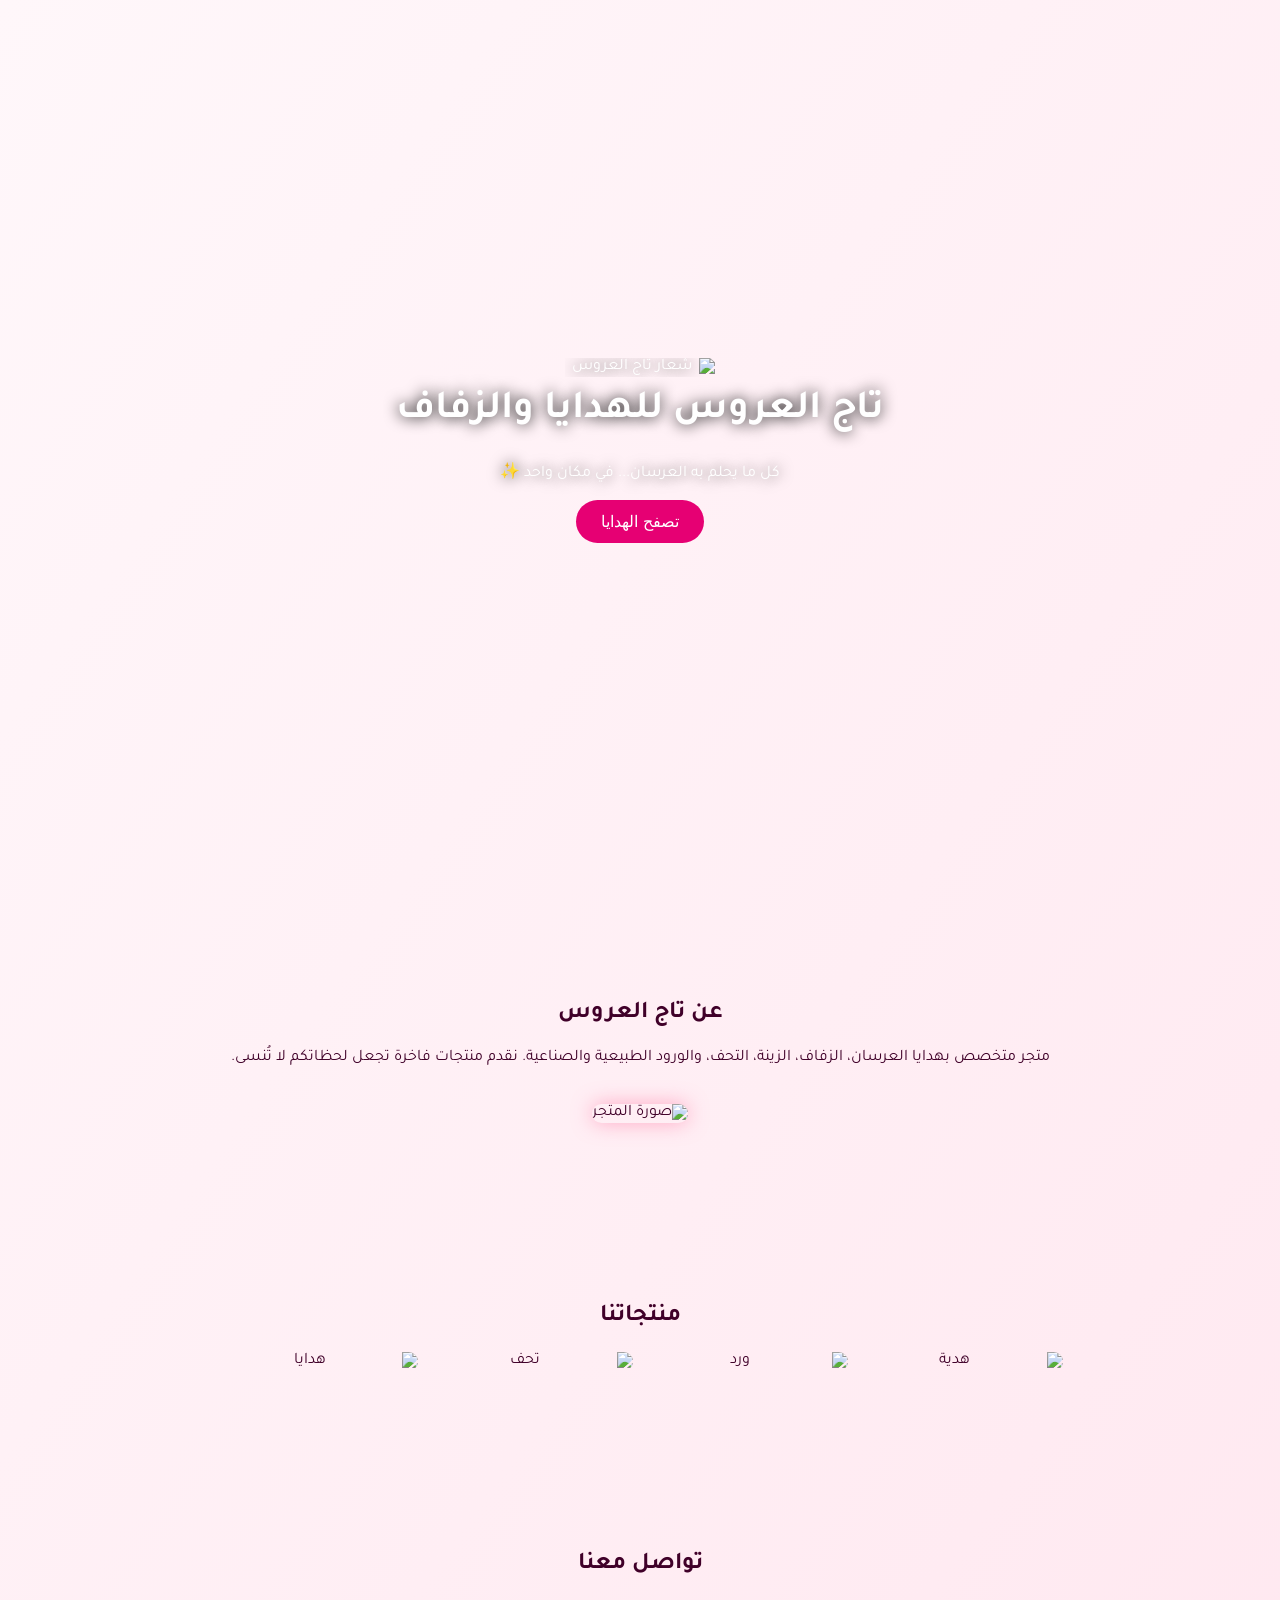
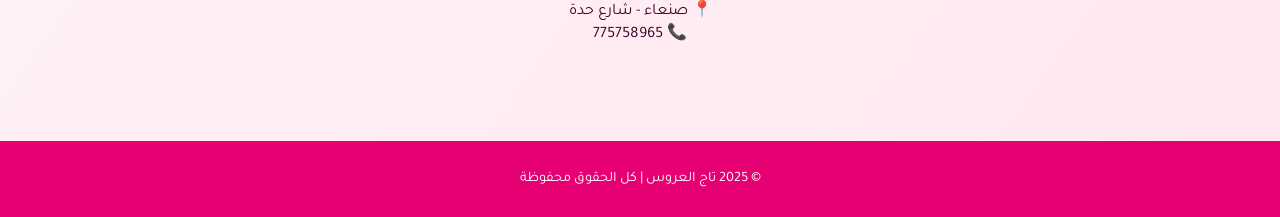
==== index.html @ 18238f1e "Add files via upload" ====
<!DOCTYPE html>
<html lang="ar" dir="rtl">
<head>
  <meta charset="UTF-8" />
  <meta name="viewport" content="width=device-width, initial-scale=1.0" />
  <title>تاج العروس | هدايا الزفاف والعرسان</title>
  <link rel="stylesheet" href="style.css" />
</head>
<body>

  <!-- خلفية الورود الذهبية المتوهجة -->
  <div id="floating-flowers"></div>

  <!-- موسيقى خلفية افتراضية -->
  <audio id="bg-music" src="https://www.soundhelix.com/examples/mp3/SoundHelix-Song-1.mp3" autoplay loop></audio>

  <!-- الهيدر -->
  <header class="hero">
    <img src="images/a2.png" class="logo" alt="شعار تاج العروس" />
    <h1>تاج العروس للهدايا والزفاف</h1>
    <p>كل ما يحلم به العرسان... في مكان واحد ✨</p>
    <button onclick="scrollToSection('products')">تصفح الهدايا</button>
  </header>

  <!-- عن المتجر -->
  <section id="about" class="section fade">
    <h2>عن تاج العروس</h2>
    <p>
      متجر متخصص بهدايا العرسان، الزفاف، الزينة، التحف، والورود الطبيعية والصناعية.
      نقدم منتجات فاخرة تجعل لحظاتكم لا تُنسى.
    </p>
    <img src="images/a3.jpg" class="shop-img" alt="صورة المتجر" />
  </section>

  <!-- الهدايا -->
  <section id="products" class="section fade">
    <h2>منتجاتنا</h2>
    <div class="gallery">
      <img src="images/a4.jpg" alt="هدية" />
      <img src="images/a5.jpg" alt="ورد" />
      <img src="images/a6.jpg" alt="تحف" />
      <img src="images/a7.jpg" alt="هدايا" />
    </div>
  </section>

  <!-- التواصل -->
  <section id="contact" class="section fade">
    <h2>تواصل معنا</h2>
    <p>📍 صنعاء - شارع حدة<br>📞 775758965</p>
  </section>

  <footer>
    <p>© 2025 تاج العروس | كل الحقوق محفوظة</p>
  </footer>

  <script src="script.js"></script>
</body>
</html>
---- style.css ----
@import url('https://fonts.googleapis.com/css2?family=Tajawal:wght@400;700&display=swap');

body {
  margin: 0;
  font-family: 'Tajawal', sans-serif;
  background: linear-gradient(to bottom right, #fff7fa, #ffe8f0);
  color: #400029;
  overflow-x: hidden;
}

header.hero {
  height: 100vh;
  background: url('images/a4.jpg') center/cover no-repeat;
  display: flex;
  flex-direction: column;
  justify-content: center;
  align-items: center;
  text-align: center;
  color: white;
  text-shadow: 0 0 15px #000;
  animation: fadeIn 2s ease;
  position: relative;
  z-index: 1;
}

.logo {
  width: 150px;
  animation: float 4s ease-in-out infinite, glow 3s ease-in-out infinite;
}

h1 {
  font-size: 2.5em;
  margin: 10px 0;
}

button {
  background: #e60073;
  border: none;
  padding: 12px 25px;
  color: white;
  font-size: 1em;
  border-radius: 25px;
  cursor: pointer;
  transition: 0.3s;
}

button:hover {
  background: #ff3399;
  transform: scale(1.1);
}

.section {
  padding: 80px 20px;
  text-align: center;
  position: relative;
  z-index: 1;
}

.shop-img {
  width: 90%;
  max-width: 400px;
  border-radius: 20px;
  margin-top: 20px;
  box-shadow: 0 0 20px rgba(255, 100, 150, 0.5);
}

.gallery {
  display: flex;
  flex-wrap: wrap;
  justify-content: center;
  gap: 15px;
}

.gallery img {
  width: 45%;
  max-width: 200px;
  border-radius: 15px;
  transition: transform 0.5s;
}

.gallery img:hover {
  transform: scale(1.1) rotate(2deg);
}

footer {
  background: #e60073;
  color: white;
  text-align: center;
  padding: 15px;
  font-size: 0.9em;
}

/* Animations */
@keyframes float {
  0%, 100% { transform: translateY(0); }
  50% { transform: translateY(-10px); }
}

@keyframes glow {
  0%, 100% { filter: drop-shadow(0 0 0px gold); }
  50% { filter: drop-shadow(0 0 15px gold); }
}

@keyframes fadeIn { from { opacity: 0; } to { opacity: 1; } }

.fade { opacity: 0; transform: translateY(30px); transition: all 1s ease; }
.fade.visible { opacity: 1; transform: translateY(0); }

/* الورود الذهبية المتحركة */
#floating-flowers {
  position: fixed;
  top: 0; left: 0;
  width: 100%; height: 100%;
  pointer-events: none;
  overflow: hidden;
  z-index: 0;
}
.flower {
  position: absolute;
  width: 30px; height: 30px;
  background-size: contain;
  background-repeat: no-repeat;
  opacity: 0.7;
  animation-name: floatUp, glow;
  animation-timing-function: linear;
  animation-iteration-count: infinite;
}
@keyframes floatUp {
  0% { transform: translateY(100vh) rotate(0deg); opacity: 0; }
  20% { opacity: 1; }
  100% { transform: translateY(-50px) rotate(360deg); opacity: 0; }
}
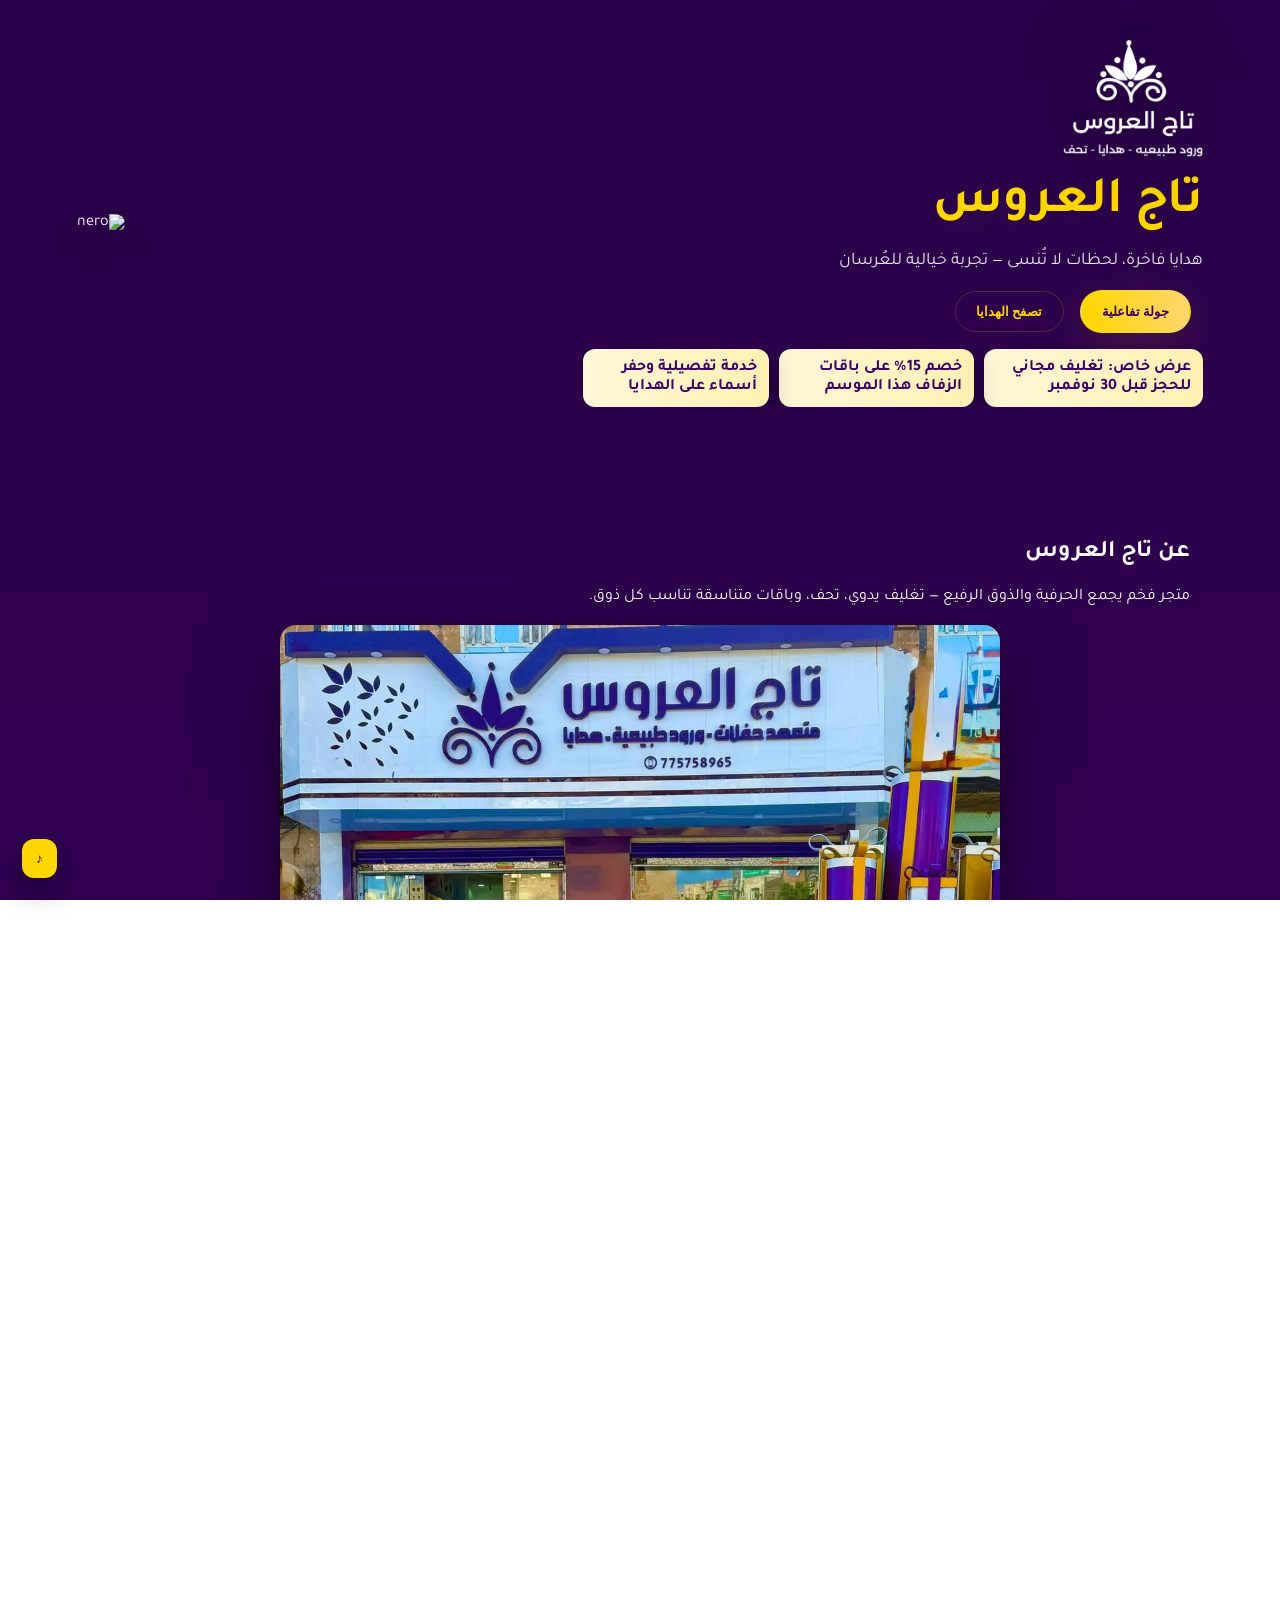
==== commit 804caa2f: "Update index.html" ====
--- a/index.html
+++ b/index.html
@@ -1,58 +1,88 @@
 <!DOCTYPE html>
 <html lang="ar" dir="rtl">
 <head>
-  <meta charset="UTF-8" />
-  <meta name="viewport" content="width=device-width, initial-scale=1.0" />
-  <title>تاج العروس | هدايا الزفاف والعرسان</title>
-  <link rel="stylesheet" href="style.css" />
+  <meta charset="utf-8" />
+  <meta name="viewport" content="width=device-width,initial-scale=1" />
+  <title>تاج العروس — عالم الخيال والهدايا</title>
+
+  <!-- ستايل المشروع -->
+  <link rel="stylesheet" href="style.css">
+
+  <!-- مكتبات عبر CDN -->
+  <script src="https://cdn.jsdelivr.net/npm/three@0.180.0/build/three.min.js"></script>
+  <script src="https://cdn.jsdelivr.net/npm/three@0.180.0/examples/js/loaders/GLTFLoader.js"></script>
 </head>
 <body>
 
-  <!-- خلفية الورود الذهبية المتوهجة -->
-  <div id="floating-flowers"></div>
+  <!-- WebGL container -->
+  <div id="webgl-container" aria-hidden="true"></div>
 
-  <!-- موسيقى خلفية افتراضية -->
-  <audio id="bg-music" src="https://www.soundhelix.com/examples/mp3/SoundHelix-Song-1.mp3" autoplay loop></audio>
+  <!-- واجهة الـ UI (HTML overlay فوق المشهد 3D) -->
+  <header id="hero" class="hero">
+    <div class="hero-left">
+      <img src="images/a2.png" alt="شعار تاج العروس" class="logo">
+      <h1 class="title">تاج العروس</h1>
+      <p class="subtitle">هدايا فاخرة، لحظات لا تُنسى — تجربة خيالية للعُرسان</p>
 
-  <!-- الهيدر -->
-  <header class="hero">
-    <img src="images/a2.png" class="logo" alt="شعار تاج العروس" />
-    <h1>تاج العروس للهدايا والزفاف</h1>
-    <p>كل ما يحلم به العرسان... في مكان واحد ✨</p>
-    <button onclick="scrollToSection('products')">تصفح الهدايا</button>
+      <div class="cta">
+        <button class="btn primary" id="startTourBtn">جولة تفاعلية</button>
+        <button class="btn outline" id="shopBtn">تصفح الهدايا</button>
+      </div>
+
+      <!-- دعائي احترافي (carousel بسيط) -->
+      <div class="ads" id="ads">
+        <div class="ad">عرض خاص: تغليف مجاني للحجز قبل 30 نوفمبر</div>
+        <div class="ad">خصم 15% على باقات الزفاف هذا الموسم</div>
+        <div class="ad">خدمة تفصيلية وحفر أسماء على الهدايا</div>
+      </div>
+    </div>
+
+    <div class="hero-right">
+      <!-- صورة هيرو من الإنترنت (بنفسجي/ذهب) — مصدر: Unsplash. -->
+      <img class="hero-image" src="https://images.unsplash.com/photo-1623165975203-c0a18b3a7f3e?q=80&w=1600&auto=format&fit=crop&ixlib=rb-4.0.3&s=0" alt="hero">
+    </div>
   </header>
 
-  <!-- عن المتجر -->
-  <section id="about" class="section fade">
-    <h2>عن تاج العروس</h2>
-    <p>
-      متجر متخصص بهدايا العرسان، الزفاف، الزينة، التحف، والورود الطبيعية والصناعية.
-      نقدم منتجات فاخرة تجعل لحظاتكم لا تُنسى.
-    </p>
-    <img src="images/a3.jpg" class="shop-img" alt="صورة المتجر" />
-  </section>
+  <main>
+    <section id="about" class="panel">
+      <div class="panel-inner">
+        <h2>عن تاج العروس</h2>
+        <p>متجر فخم يجمع الحرفية والذوق الرفيع — تغليف يدوي، تحف، وباقات متناسقة تناسب كل ذوق.</p>
+        <img src="images/a3.jpg" alt="صورة المتجر" class="shop-photo">
+      </div>
+    </section>
 
-  <!-- الهدايا -->
-  <section id="products" class="section fade">
-    <h2>منتجاتنا</h2>
-    <div class="gallery">
-      <img src="images/a4.jpg" alt="هدية" />
-      <img src="images/a5.jpg" alt="ورد" />
-      <img src="images/a6.jpg" alt="تحف" />
-      <img src="images/a7.jpg" alt="هدايا" />
-    </div>
-  </section>
+    <section id="products" class="panel">
+      <div class="panel-inner">
+        <h2>منتجات مميزة</h2>
+        <div id="productsGrid" class="products-grid"></div>
+      </div>
+    </section>
 
-  <!-- التواصل -->
-  <section id="contact" class="section fade">
-    <h2>تواصل معنا</h2>
-    <p>📍 صنعاء - شارع حدة<br>📞 775758965</p>
-  </section>
+    <section id="contact" class="panel">
+      <div class="panel-inner">
+        <h2>تواصل معنا</h2>
+        <p>📍 صنعاء - شارع حدة &nbsp; | &nbsp; ☎️ 775758965</p>
+        <div class="contact-actions">
+          <a class="btn primary" href="https://wa.me/967775758965" target="_blank" rel="noopener">راسلنا على واتساب</a>
+        </div>
+      </div>
+    </section>
+  </main>
 
-  <footer>
-    <p>© 2025 تاج العروس | كل الحقوق محفوظة</p>
+  <footer class="footer">
+    <p>© <span id="year"></span> تاج العروس — كل الحقوق محفوظة</p>
   </footer>
 
-  <script src="script.js"></script>
+  <!-- زر الموسيقى -->
+  <button id="music-btn" aria-pressed="false" title="تشغيل / إيقاف الموسيقى">♪</button>
+
+  <!-- موسيقى خلفية عبر الإنترنت -->
+  <audio id="bg-music" loop preload="auto">
+    <source src="https://www.soundhelix.com/examples/mp3/SoundHelix-Song-1.mp3" type="audio/mpeg">
+  </audio>
+
+  <!-- السكربت الرئيسي -->
+  <script src="script.js" defer></script>
 </body>
-</html>+</html>
--- a/style.css
+++ b/style.css
@@ -1,132 +1,64 @@
+/* style.css — تصميم احترافي بنفسجي + ذهبي */
 @import url('https://fonts.googleapis.com/css2?family=Tajawal:wght@400;700&display=swap');
 
-body {
-  margin: 0;
-  font-family: 'Tajawal', sans-serif;
-  background: linear-gradient(to bottom right, #fff7fa, #ffe8f0);
-  color: #400029;
-  overflow-x: hidden;
+:root{
+  --purple:#6a0dad;
+  --deep:#3b0066;
+  --gold:#ffd700;
+  --bg1:#2a0048;
+  --glass: rgba(255,255,255,0.04);
+  --container:1100px;
 }
 
-header.hero {
-  height: 100vh;
-  background: url('images/a4.jpg') center/cover no-repeat;
-  display: flex;
-  flex-direction: column;
-  justify-content: center;
-  align-items: center;
-  text-align: center;
-  color: white;
-  text-shadow: 0 0 15px #000;
-  animation: fadeIn 2s ease;
-  position: relative;
-  z-index: 1;
-}
+*{box-sizing:border-box}
+html,body{height:100%;margin:0;font-family:'Tajawal',sans-serif;background:linear-gradient(180deg,var(--bg1),#2f0050);color:#fff;overflow-x:hidden}
 
-.logo {
-  width: 150px;
-  animation: float 4s ease-in-out infinite, glow 3s ease-in-out infinite;
-}
+/* WebGL container */
+#webgl-container{position:fixed;inset:0;z-index:0;}
 
-h1 {
-  font-size: 2.5em;
-  margin: 10px 0;
-}
+/* Hero overlay */
+.hero{position:relative;display:flex;gap:24px;align-items:center;justify-content:space-between;padding:40px 6vw;z-index:5}
+.hero-left{max-width:620px}
+.logo{width:140px;filter:drop-shadow(0 12px 40px rgba(0,0,0,0.6))}
+.title{font-size:3.2rem;color:var(--gold);margin:6px 0;text-shadow:0 10px 30px rgba(255,215,0,0.06)}
+.subtitle{font-size:1.1rem;color:rgba(255,255,255,0.9);margin-bottom:18px}
+.cta .btn{margin-right:12px}
 
-button {
-  background: #e60073;
-  border: none;
-  padding: 12px 25px;
-  color: white;
-  font-size: 1em;
-  border-radius: 25px;
-  cursor: pointer;
-  transition: 0.3s;
-}
+/* Buttons */
+.btn{display:inline-block;padding:12px 20px;border-radius:28px;font-weight:700;border:2px solid transparent;cursor:pointer;text-decoration:none}
+.btn.primary{background:linear-gradient(90deg,var(--gold),#ffd66b);color:var(--deep);box-shadow:0 12px 40px rgba(255,215,0,0.12)}
+.btn.outline{background:transparent;color:var(--gold);border:1px solid rgba(255,215,0,0.18)}
 
-button:hover {
-  background: #ff3399;
-  transform: scale(1.1);
-}
+/* Ads bar (rotating) */
+.ads{margin-top:16px;display:flex;gap:10px;overflow:hidden}
+.ad{background:linear-gradient(90deg,#fff7d6,#fff1b2);color:var(--deep);padding:10px 12px;border-radius:12px;font-weight:700;box-shadow:0 8px 30px rgba(0,0,0,0.25)}
 
-.section {
-  padding: 80px 20px;
-  text-align: center;
-  position: relative;
-  z-index: 1;
-}
+/* Hero image */
+.hero-right{max-width:520px}
+.hero-image{width:100%;border-radius:18px;box-shadow:0 30px 80px rgba(0,0,0,0.6);transform:translateZ(0)}
 
-.shop-img {
-  width: 90%;
-  max-width: 400px;
-  border-radius: 20px;
-  margin-top: 20px;
-  box-shadow: 0 0 20px rgba(255, 100, 150, 0.5);
-}
+/* content panels */
+.panel{position:relative;padding:72px 6vw;z-index:5}
+.panel-inner{max-width:var(--container);margin:0 auto}
+.shop-photo{width:100%;max-width:720px;border-radius:16px;display:block;margin:18px auto;box-shadow:0 30px 80px rgba(0,0,0,0.5)}
 
-.gallery {
-  display: flex;
-  flex-wrap: wrap;
-  justify-content: center;
-  gap: 15px;
-}
+/* products grid */
+.products-grid{display:grid;grid-template-columns:repeat(auto-fit,minmax(220px,1fr));gap:18px;margin-top:18px}
+.product-card{background:linear-gradient(180deg, rgba(255,255,255,0.03), rgba(255,255,255,0.01));padding:14px;border-radius:14px;backdrop-filter: blur(6px);box-shadow:0 12px 40px rgba(0,0,0,0.45);transition:transform .36s}
+.product-card img{width:100%;height:160px;object-fit:cover;border-radius:10px}
+.product-card h3{margin:10px 0 4px;color:var(--gold)}
+.product-card p{margin:0;color:rgba(255,255,255,0.9);font-size:0.95rem}
 
-.gallery img {
-  width: 45%;
-  max-width: 200px;
-  border-radius: 15px;
-  transition: transform 0.5s;
-}
+/* footer */
+.footer{padding:22px 6vw;text-align:center;background:linear-gradient(90deg,var(--deep),#2a0050);color:var(--gold);z-index:5}
 
-.gallery img:hover {
-  transform: scale(1.1) rotate(2deg);
-}
+/* music button */
+#music-btn{position:fixed;bottom:22px;left:22px;z-index:50;background:var(--gold);color:var(--deep);border:0;padding:12px 14px;border-radius:12px;font-weight:700;box-shadow:0 12px 30px rgba(0,0,0,0.35);cursor:pointer}
 
-footer {
-  background: #e60073;
-  color: white;
-  text-align: center;
-  padding: 15px;
-  font-size: 0.9em;
-}
-
-/* Animations */
-@keyframes float {
-  0%, 100% { transform: translateY(0); }
-  50% { transform: translateY(-10px); }
-}
-
-@keyframes glow {
-  0%, 100% { filter: drop-shadow(0 0 0px gold); }
-  50% { filter: drop-shadow(0 0 15px gold); }
-}
-
-@keyframes fadeIn { from { opacity: 0; } to { opacity: 1; } }
-
-.fade { opacity: 0; transform: translateY(30px); transition: all 1s ease; }
-.fade.visible { opacity: 1; transform: translateY(0); }
-
-/* الورود الذهبية المتحركة */
-#floating-flowers {
-  position: fixed;
-  top: 0; left: 0;
-  width: 100%; height: 100%;
-  pointer-events: none;
-  overflow: hidden;
-  z-index: 0;
-}
-.flower {
-  position: absolute;
-  width: 30px; height: 30px;
-  background-size: contain;
-  background-repeat: no-repeat;
-  opacity: 0.7;
-  animation-name: floatUp, glow;
-  animation-timing-function: linear;
-  animation-iteration-count: infinite;
-}
-@keyframes floatUp {
-  0% { transform: translateY(100vh) rotate(0deg); opacity: 0; }
-  20% { opacity: 1; }
-  100% { transform: translateY(-50px) rotate(360deg); opacity: 0; }
+/* responsive */
+@media (max-width:820px){
+  .hero{flex-direction:column;align-items:flex-start;padding:28px 4vw}
+  .hero-right{width:100%}
+  .title{font-size:2rem}
+  #music-btn{bottom:12px;left:12px}
 }
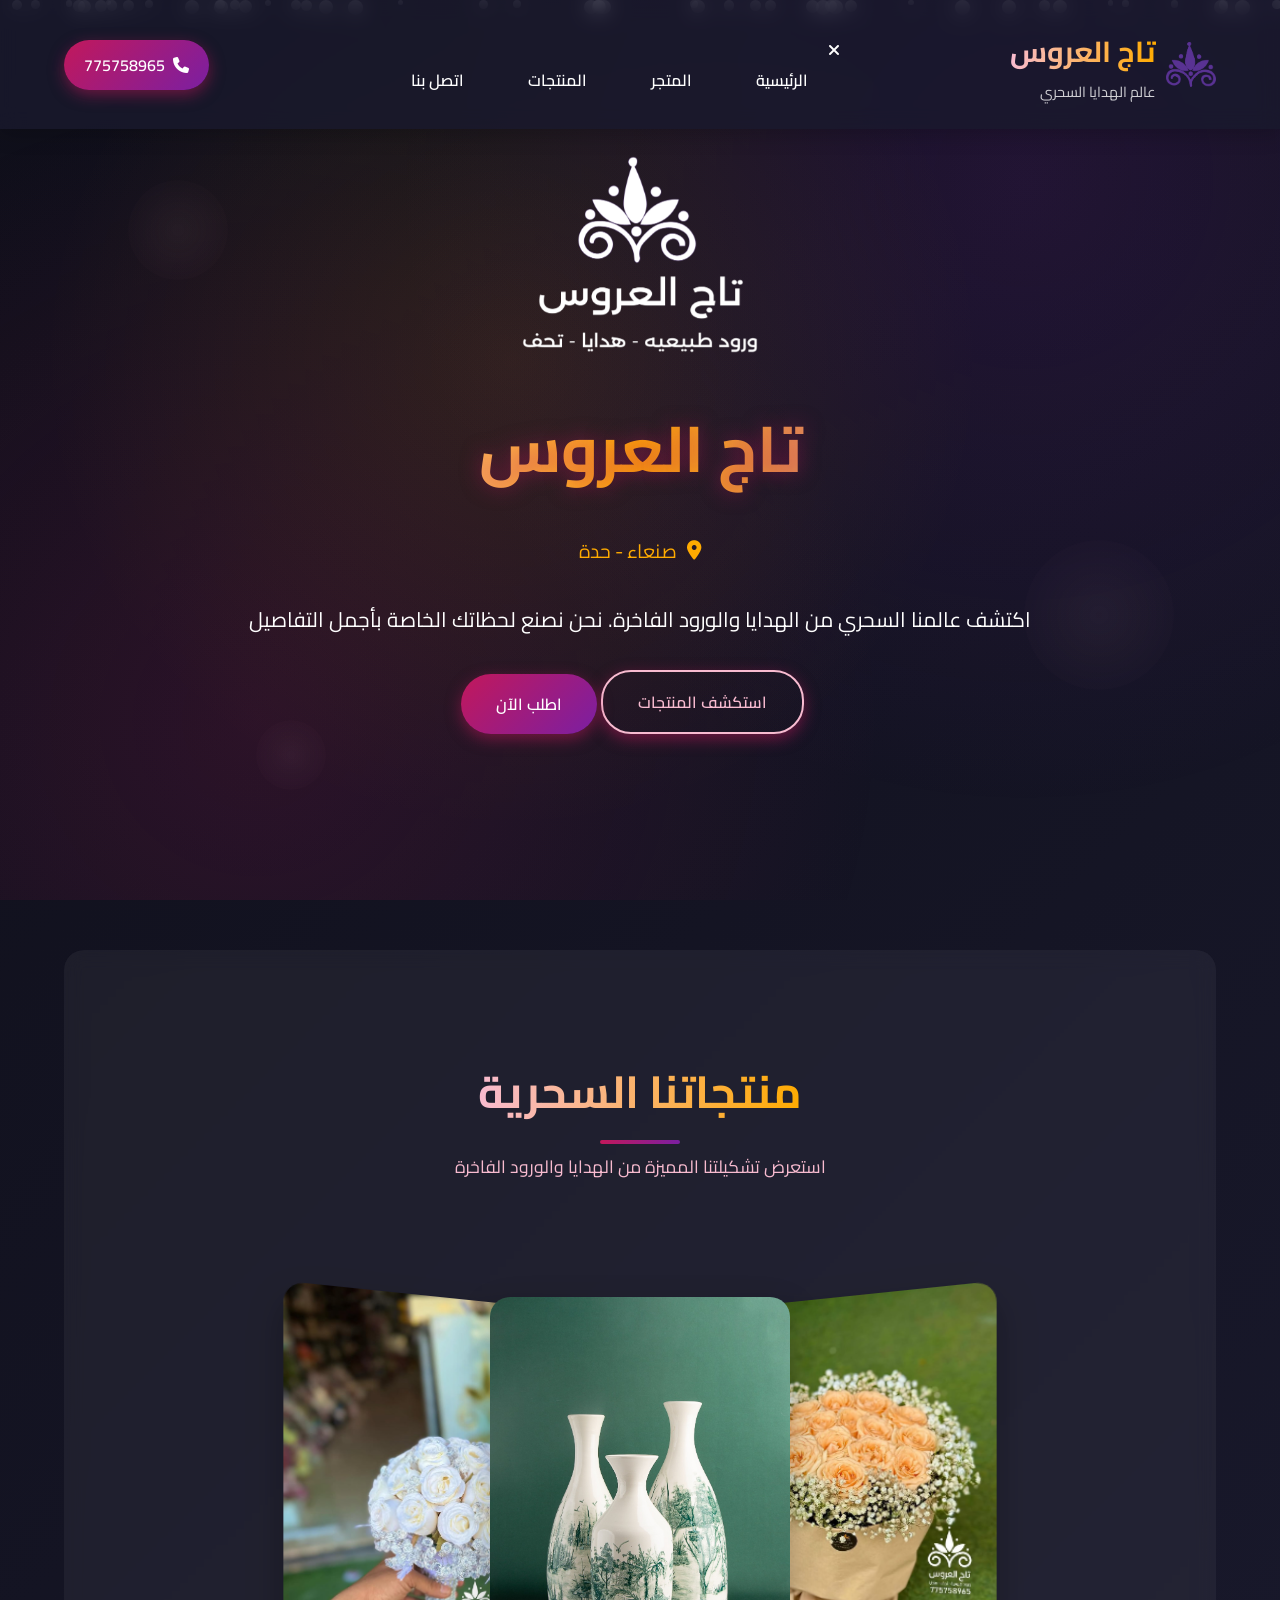
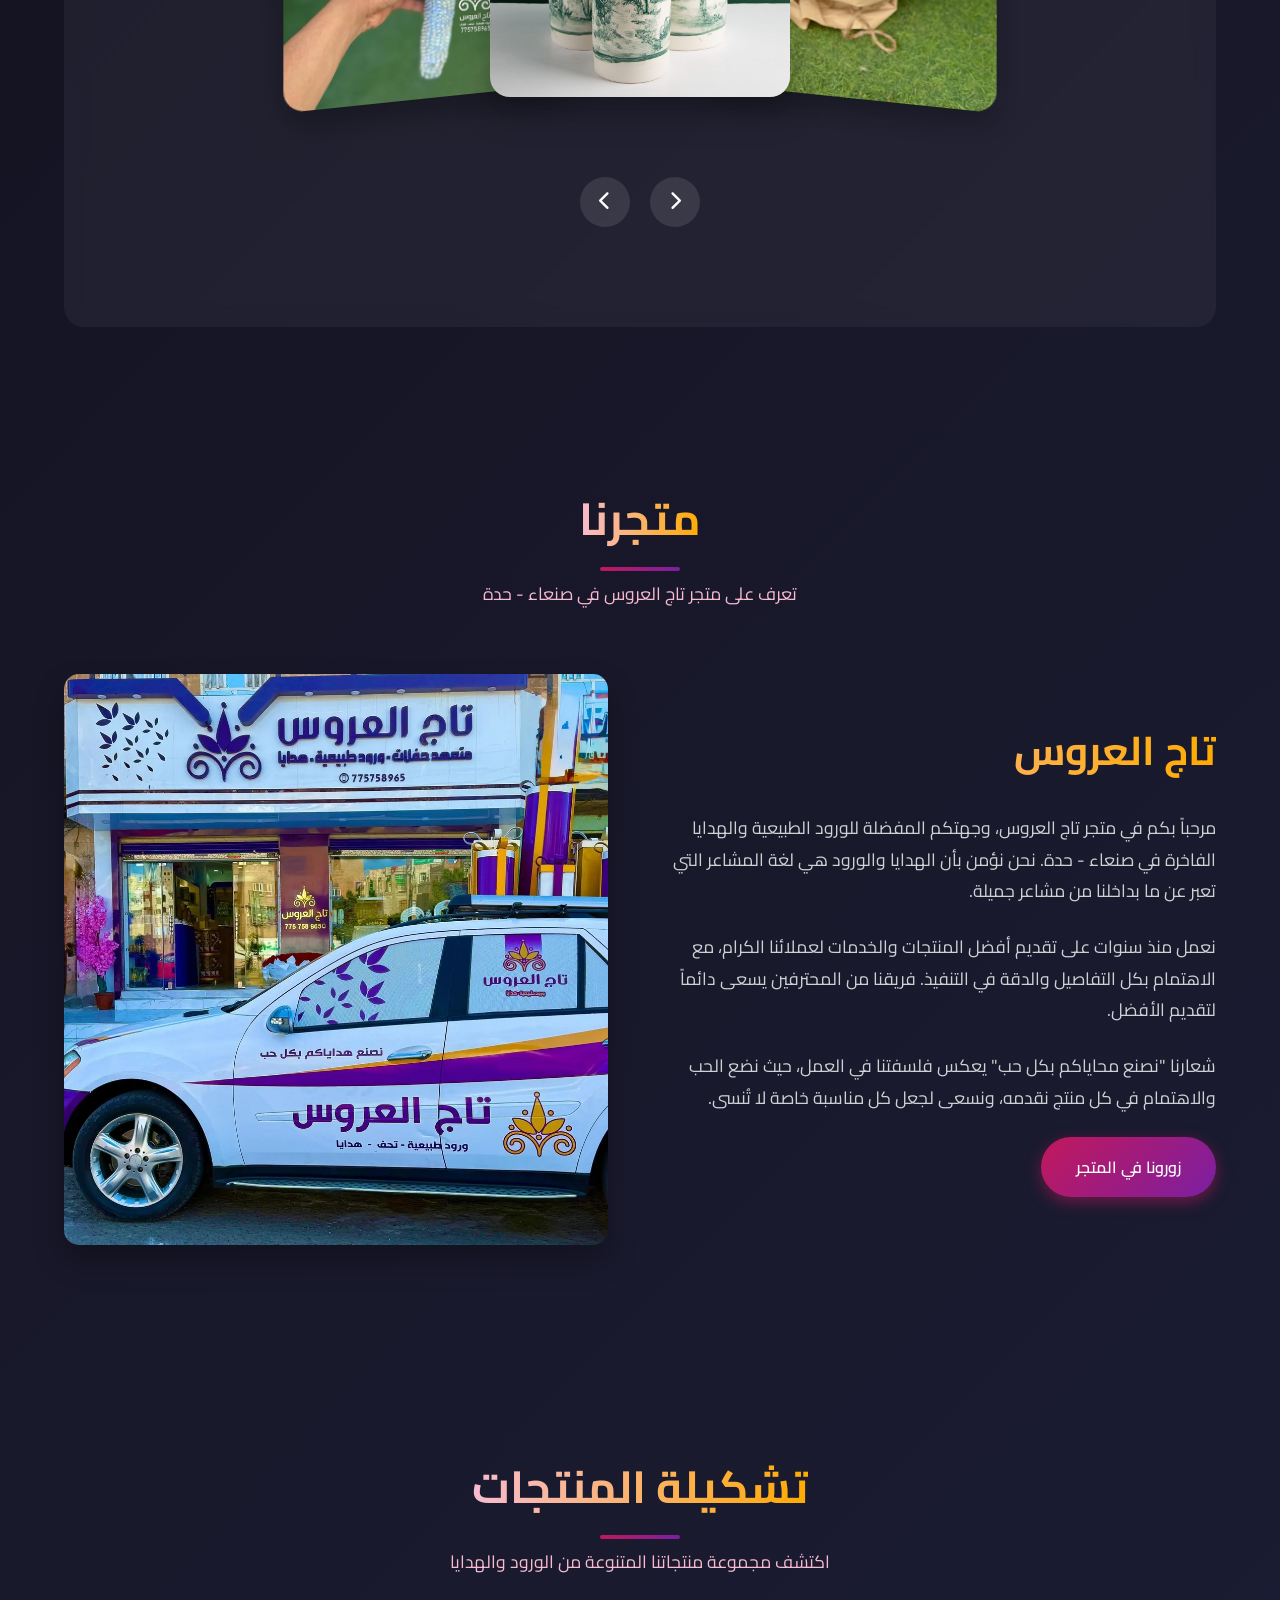
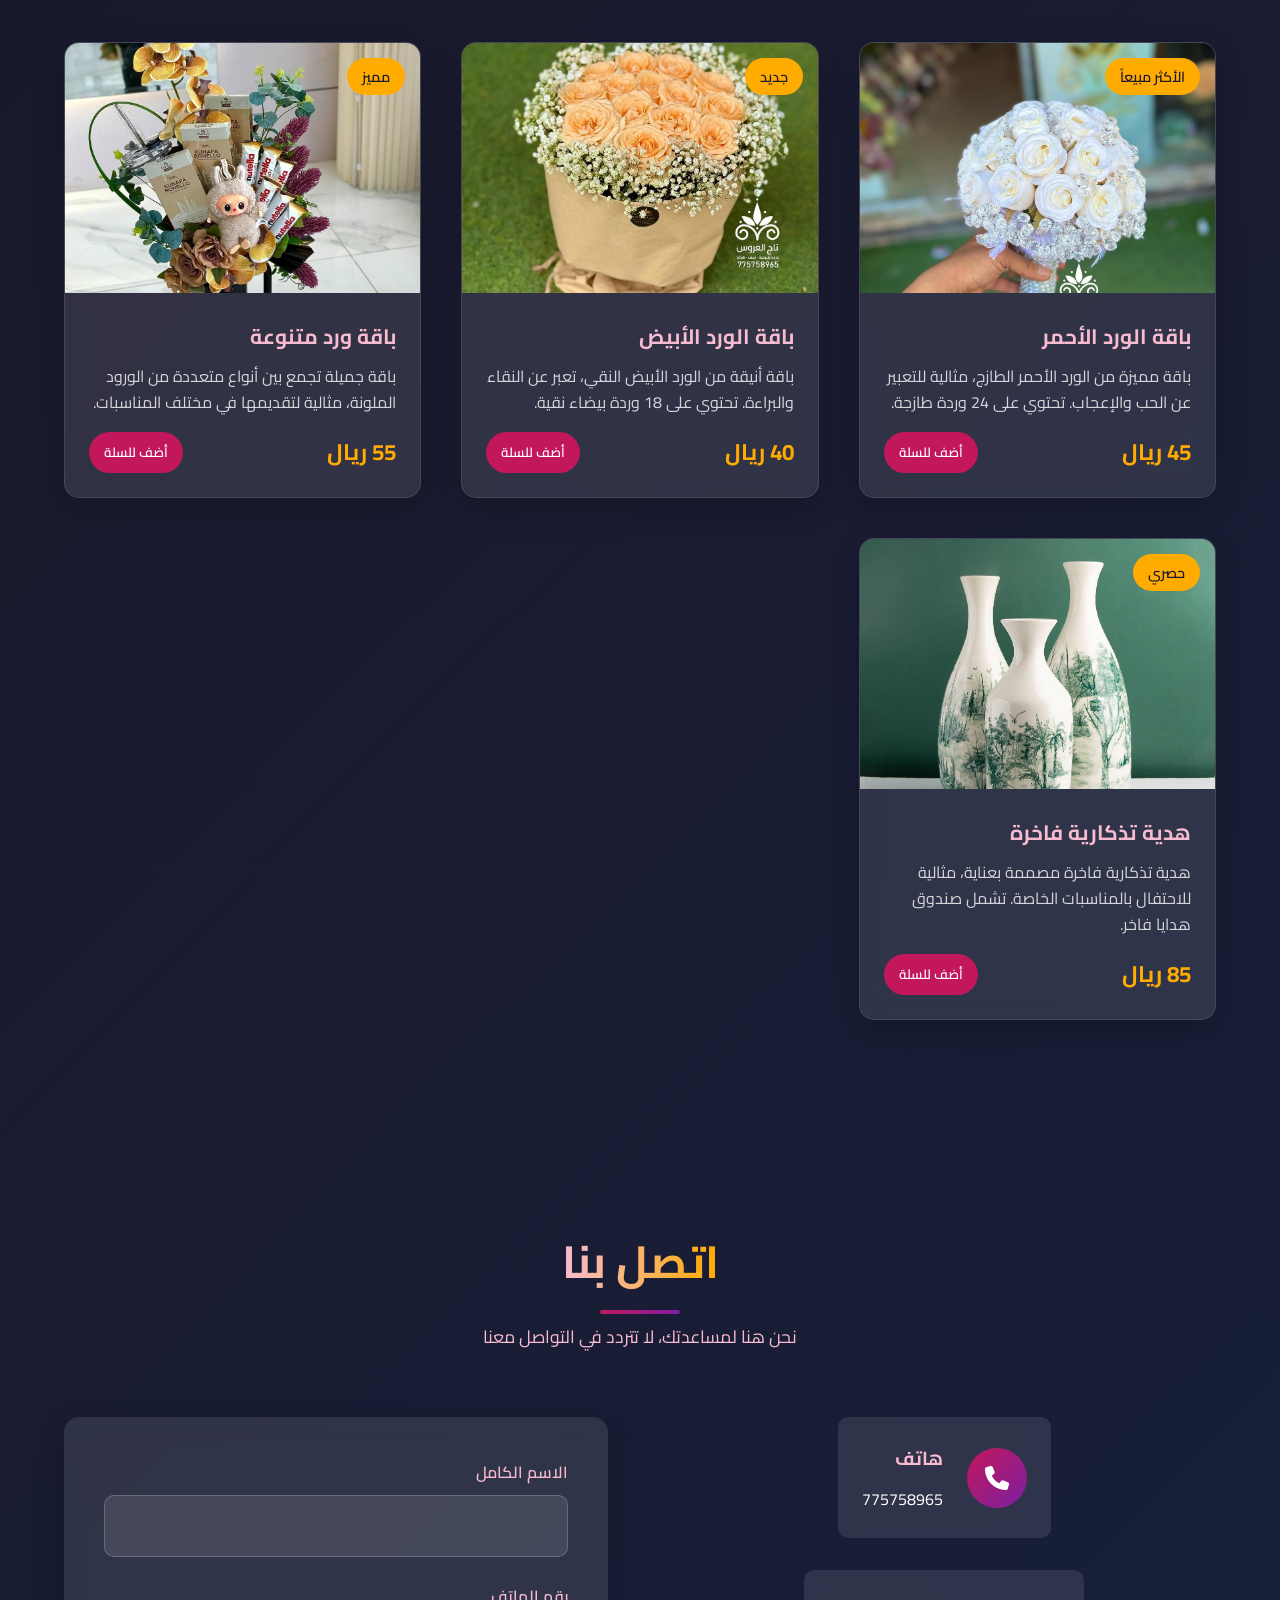
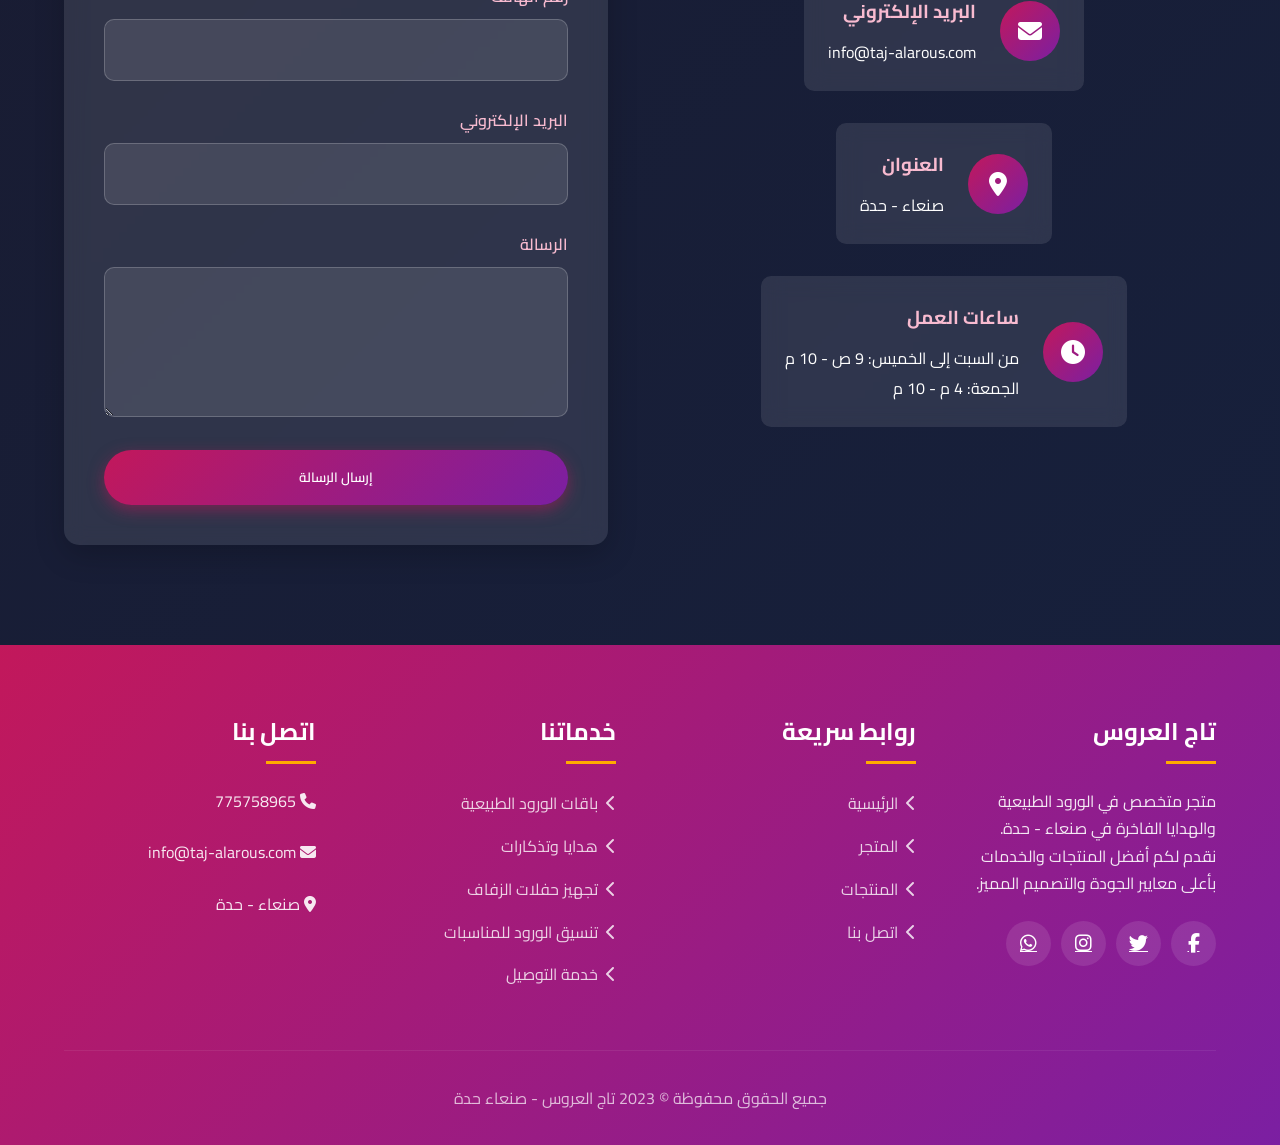
==== commit d8e073c5: "Rename FahmiF.html to index.html" ====
--- a/index.html
+++ b/index.html
@@ -1,88 +1,1560 @@
 <!DOCTYPE html>
 <html lang="ar" dir="rtl">
 <head>
-  <meta charset="utf-8" />
-  <meta name="viewport" content="width=device-width,initial-scale=1" />
-  <title>تاج العروس — عالم الخيال والهدايا</title>
-
-  <!-- ستايل المشروع -->
-  <link rel="stylesheet" href="style.css">
-
-  <!-- مكتبات عبر CDN -->
-  <script src="https://cdn.jsdelivr.net/npm/three@0.180.0/build/three.min.js"></script>
-  <script src="https://cdn.jsdelivr.net/npm/three@0.180.0/examples/js/loaders/GLTFLoader.js"></script>
+    <meta charset="UTF-8">
+    <meta name="viewport" content="width=device-width, initial-scale=1.0">
+    <title>تاج العروس - عالم الهدايا السحري في صنعاء</title>
+    <link rel="stylesheet" href="https://cdnjs.cloudflare.com/ajax/libs/font-awesome/6.4.0/css/all.min.css">
+    <link href="https://fonts.googleapis.com/css2?family=Cairo:wght@300;400;600;700;800;900&display=swap" rel="stylesheet">
+    <style>
+        :root {
+            --primary: #c2185b;
+            --primary-dark: #8c0d3a;
+            --primary-light: #f8bbd0;
+            --secondary: #ffab00;
+            --secondary-dark: #c67c00;
+            --accent: #7b1fa2;
+            --accent-light: #ba68c8;
+            --dark: #1a1a2e;
+            --darker: #0f0f1a;
+            --light: #ffffff;
+            --magic-pink: #e91e63;
+            --magic-purple: #9c27b0;
+            --magic-blue: #2196f3;
+            --magic-gold: #ffd700;
+            --transition: all 0.5s cubic-bezier(0.25, 0.46, 0.45, 0.94);
+        }
+
+        * {
+            margin: 0;
+            padding: 0;
+            box-sizing: border-box;
+            font-family: 'Cairo', sans-serif;
+        }
+
+        html {
+            scroll-behavior: smooth;
+        }
+
+        body {
+            background: linear-gradient(135deg, var(--darker) 0%, var(--dark) 50%, #16213e 100%);
+            color: var(--light);
+            overflow-x: hidden;
+            position: relative;
+        }
+
+        body::before {
+            content: '';
+            position: fixed;
+            top: 0;
+            left: 0;
+            width: 100%;
+            height: 100%;
+            background: 
+                radial-gradient(circle at 20% 80%, rgba(194, 24, 91, 0.15) 0%, transparent 50%),
+                radial-gradient(circle at 80% 20%, rgba(123, 31, 162, 0.15) 0%, transparent 50%),
+                radial-gradient(circle at 40% 40%, rgba(255, 171, 0, 0.1) 0%, transparent 50%);
+            z-index: -1;
+        }
+
+        .floating-particles {
+            position: fixed;
+            top: 0;
+            left: 0;
+            width: 100%;
+            height: 100%;
+            z-index: -1;
+            overflow: hidden;
+        }
+
+        .particle {
+            position: absolute;
+            background: rgba(255, 255, 255, 0.5);
+            border-radius: 50%;
+            animation: float 15s infinite linear;
+        }
+
+        @keyframes float {
+            0% {
+                transform: translateY(100vh) rotate(0deg);
+                opacity: 0;
+            }
+            10% {
+                opacity: 1;
+            }
+            90% {
+                opacity: 1;
+            }
+            100% {
+                transform: translateY(-100px) rotate(360deg);
+                opacity: 0;
+            }
+        }
+
+        /* Loading Screen */
+        #loading-screen {
+            position: fixed;
+            top: 0;
+            left: 0;
+            width: 100%;
+            height: 100%;
+            background: linear-gradient(135deg, var(--dark), var(--accent));
+            display: flex;
+            justify-content: center;
+            align-items: center;
+            flex-direction: column;
+            z-index: 9999;
+            transition: opacity 0.8s ease, visibility 0.8s ease;
+        }
+
+        .loading-logo {
+            width: 200px;
+            height: 200px;
+            margin-bottom: 2rem;
+            animation: pulse 2s infinite;
+        }
+
+        .loading-logo img {
+            width: 100%;
+            height: 100%;
+            object-fit: contain;
+        }
+
+        .loading-text {
+            color: var(--light);
+            font-size: 1.5rem;
+            letter-spacing: 2px;
+            text-shadow: 0 0 10px var(--primary);
+        }
+
+        .progress-bar {
+            width: 300px;
+            height: 6px;
+            background: rgba(255, 255, 255, 0.2);
+            border-radius: 4px;
+            margin-top: 20px;
+            overflow: hidden;
+        }
+
+        .progress {
+            height: 100%;
+            width: 0%;
+            background: linear-gradient(to right, var(--primary), var(--accent));
+            border-radius: 4px;
+            transition: width 0.4s ease;
+            box-shadow: 0 0 10px var(--primary);
+        }
+
+        /* Header */
+        header {
+            position: fixed;
+            top: 0;
+            left: 0;
+            width: 100%;
+            padding: 1.5rem 5%;
+            display: flex;
+            justify-content: space-between;
+            align-items: center;
+            z-index: 1000;
+            transition: var(--transition);
+            background: rgba(26, 26, 46, 0.8);
+            backdrop-filter: blur(10px);
+            box-shadow: 0 5px 20px rgba(0, 0, 0, 0.2);
+        }
+
+        header.scrolled {
+            padding: 1rem 5%;
+            background: rgba(26, 26, 46, 0.95);
+        }
+
+        .logo {
+            display: flex;
+            align-items: center;
+        }
+
+        .logo-img {
+            width: 50px;
+            height: 50px;
+            margin-left: 10px;
+        }
+
+        .logo-img img {
+            width: 100%;
+            height: 100%;
+            object-fit: contain;
+        }
+
+        .logo h1 {
+            font-size: 1.8rem;
+            font-weight: 700;
+            background: linear-gradient(to right, var(--primary-light), var(--secondary));
+            -webkit-background-clip: text;
+            -webkit-text-fill-color: transparent;
+        }
+
+        .logo span {
+            display: block;
+            font-size: 0.9rem;
+            color: var(--light);
+            opacity: 0.8;
+        }
+
+        nav ul {
+            display: flex;
+            list-style: none;
+        }
+
+        nav ul li {
+            margin: 0 1rem;
+        }
+
+        nav ul li a {
+            color: var(--light);
+            text-decoration: none;
+            font-weight: 600;
+            padding: 0.5rem 1rem;
+            border-radius: 30px;
+            transition: var(--transition);
+            position: relative;
+            overflow: hidden;
+        }
+
+        nav ul li a::before {
+            content: '';
+            position: absolute;
+            top: 0;
+            left: 0;
+            width: 0;
+            height: 100%;
+            background: linear-gradient(135deg, var(--primary), var(--accent));
+            z-index: -1;
+            transition: var(--transition);
+        }
+
+        nav ul li a:hover::before {
+            width: 100%;
+        }
+
+        nav ul li a:hover {
+            color: var(--light);
+            text-shadow: 0 0 5px var(--light);
+        }
+
+        .contact-info {
+            display: flex;
+            align-items: center;
+        }
+
+        .phone {
+            background: linear-gradient(135deg, var(--primary), var(--accent));
+            color: var(--light);
+            padding: 10px 20px;
+            border-radius: 30px;
+            font-weight: 600;
+            display: flex;
+            align-items: center;
+            box-shadow: 0 5px 15px rgba(194, 24, 91, 0.5);
+            transition: var(--transition);
+        }
+
+        .phone:hover {
+            transform: translateY(-3px);
+            box-shadow: 0 8px 20px rgba(194, 24, 91, 0.7);
+        }
+
+        .phone i {
+            margin-left: 8px;
+        }
+
+        .mobile-menu {
+            display: none;
+            font-size: 1.5rem;
+            color: var(--primary-light);
+            cursor: pointer;
+        }
+
+        /* Hero Section */
+        .hero {
+            height: 100vh;
+            display: flex;
+            align-items: center;
+            justify-content: center;
+            position: relative;
+            overflow: hidden;
+            padding: 0 5%;
+        }
+
+        .hero-bg {
+            position: absolute;
+            top: 0;
+            left: 0;
+            width: 100%;
+            height: 100%;
+            z-index: -1;
+            opacity: 0.1;
+        }
+
+        .floating-element {
+            position: absolute;
+            border-radius: 50%;
+            background: radial-gradient(circle, var(--primary-light), transparent);
+            opacity: 0.5;
+            animation: float 6s ease-in-out infinite;
+        }
+
+        .floating-element:nth-child(1) {
+            width: 100px;
+            height: 100px;
+            top: 20%;
+            left: 10%;
+            animation-delay: 0s;
+        }
+
+        .floating-element:nth-child(2) {
+            width: 150px;
+            height: 150px;
+            top: 60%;
+            left: 80%;
+            animation-delay: 2s;
+        }
+
+        .floating-element:nth-child(3) {
+            width: 70px;
+            height: 70px;
+            top: 80%;
+            left: 20%;
+            animation-delay: 4s;
+        }
+
+        .hero-content {
+            text-align: center;
+            max-width: 800px;
+            z-index: 1;
+        }
+
+        .hero-logo {
+            width: 300px;
+            height: 200px;
+            margin: 0 auto 2rem;
+            opacity: 0;
+            transform: translateY(30px);
+            animation: fadeInUp 1s forwards 0.5s;
+        }
+
+        .hero-logo img {
+            width: 100%;
+            height: 100%;
+            object-fit: contain;
+        }
+
+        .hero h2 {
+            font-size: 4rem;
+            margin-bottom: 1.5rem;
+            background: linear-gradient(to right, var(--primary-light), var(--secondary), var(--accent-light));
+            -webkit-background-clip: text;
+            -webkit-text-fill-color: transparent;
+            text-shadow: 0 0 20px rgba(194, 24, 91, 0.5);
+            opacity: 0;
+            transform: translateY(30px);
+            animation: fadeInUp 1s forwards 0.8s;
+        }
+
+        .hero p {
+            font-size: 1.3rem;
+            margin-bottom: 2rem;
+            color: var(--light);
+            line-height: 1.8;
+            opacity: 0;
+            transform: translateY(30px);
+            animation: fadeInUp 1s forwards 1.1s;
+        }
+
+        .location {
+            display: flex;
+            align-items: center;
+            justify-content: center;
+            margin-bottom: 2rem;
+            color: var(--secondary);
+            font-size: 1.2rem;
+            opacity: 0;
+            transform: translateY(30px);
+            animation: fadeInUp 1s forwards 1.4s;
+        }
+
+        .location i {
+            margin-left: 10px;
+        }
+
+        .btn {
+            display: inline-block;
+            background: linear-gradient(135deg, var(--primary), var(--accent));
+            color: var(--light);
+            padding: 15px 35px;
+            border-radius: 30px;
+            text-decoration: none;
+            font-weight: 600;
+            transition: var(--transition);
+            border: none;
+            cursor: pointer;
+            box-shadow: 0 5px 15px rgba(194, 24, 91, 0.5);
+            position: relative;
+            overflow: hidden;
+            z-index: 1;
+            opacity: 0;
+            transform: translateY(30px);
+            animation: fadeInUp 1s forwards 1.7s;
+        }
+
+        .btn::before {
+            content: '';
+            position: absolute;
+            top: 0;
+            left: 0;
+            width: 0%;
+            height: 100%;
+            background: linear-gradient(135deg, var(--accent), var(--primary));
+            transition: var(--transition);
+            z-index: -1;
+        }
+
+        .btn:hover::before {
+            width: 100%;
+        }
+
+        .btn:hover {
+            transform: translateY(-5px);
+            box-shadow: 0 10px 20px rgba(194, 24, 91, 0.7);
+        }
+
+        .btn-outline {
+            background: transparent;
+            border: 2px solid var(--primary-light);
+            color: var(--primary-light);
+            margin-right: 15px;
+        }
+
+        .btn-outline::before {
+            background: var(--primary-light);
+        }
+
+        .btn-outline:hover {
+            color: var(--dark);
+        }
+
+        /* 3D Product Showcase */
+        .product-showcase {
+            position: relative;
+            overflow: hidden;
+            padding: 100px 5%;
+            background: rgba(255, 255, 255, 0.05);
+            backdrop-filter: blur(10px);
+            border-radius: 20px;
+            margin: 50px 5%;
+        }
+
+        .section-title {
+            text-align: center;
+            margin-bottom: 4rem;
+        }
+
+        .section-title h2 {
+            font-size: 2.8rem;
+            background: linear-gradient(to right, var(--primary-light), var(--secondary));
+            -webkit-background-clip: text;
+            -webkit-text-fill-color: transparent;
+            margin-bottom: 1rem;
+            position: relative;
+            display: inline-block;
+        }
+
+        .section-title h2::after {
+            content: '';
+            position: absolute;
+            bottom: -10px;
+            right: 50%;
+            transform: translateX(50%);
+            width: 80px;
+            height: 4px;
+            background: linear-gradient(to right, var(--primary), var(--accent));
+            border-radius: 2px;
+        }
+
+        .section-title p {
+            color: var(--primary-light);
+            max-width: 600px;
+            margin: 0 auto;
+            font-size: 1.1rem;
+        }
+
+        .showcase-container {
+            display: flex;
+            justify-content: center;
+            align-items: center;
+            height: 500px;
+            position: relative;
+            transform-style: preserve-3d;
+            perspective: 1000px;
+        }
+
+        .showcase-product {
+            position: absolute;
+            width: 300px;
+            height: 400px;
+            border-radius: 20px;
+            overflow: hidden;
+            box-shadow: 0 15px 35px rgba(0, 0, 0, 0.3);
+            transition: var(--transition);
+            transform-style: preserve-3d;
+            cursor: pointer;
+        }
+
+        .showcase-product:nth-child(1) {
+            transform: translateX(-200px) rotateY(30deg);
+            z-index: 3;
+        }
+
+        .showcase-product:nth-child(2) {
+            transform: translateX(0) rotateY(0deg);
+            z-index: 4;
+        }
+
+        .showcase-product:nth-child(3) {
+            transform: translateX(200px) rotateY(-30deg);
+            z-index: 3;
+        }
+
+        .showcase-product:hover {
+            transform: translateZ(50px) scale(1.05);
+            box-shadow: 0 20px 40px rgba(194, 24, 91, 0.4);
+        }
+
+        .showcase-product img {
+            width: 100%;
+            height: 100%;
+            object-fit: cover;
+        }
+
+        .product-info {
+            position: absolute;
+            bottom: 0;
+            left: 0;
+            width: 100%;
+            background: linear-gradient(to top, rgba(0, 0, 0, 0.8), transparent);
+            padding: 20px;
+            color: var(--light);
+            transform: translateY(100%);
+            transition: var(--transition);
+        }
+
+        .showcase-product:hover .product-info {
+            transform: translateY(0);
+        }
+
+        .product-info h3 {
+            font-size: 1.5rem;
+            margin-bottom: 10px;
+        }
+
+        .product-info p {
+            font-size: 1rem;
+            margin-bottom: 15px;
+            opacity: 0.9;
+        }
+
+        .product-price {
+            font-size: 1.3rem;
+            font-weight: 700;
+            color: var(--secondary);
+        }
+
+        .showcase-nav {
+            display: flex;
+            justify-content: center;
+            margin-top: 30px;
+        }
+
+        .nav-btn {
+            background: rgba(255, 255, 255, 0.1);
+            color: var(--light);
+            border: none;
+            width: 50px;
+            height: 50px;
+            border-radius: 50%;
+            margin: 0 10px;
+            cursor: pointer;
+            transition: var(--transition);
+            display: flex;
+            align-items: center;
+            justify-content: center;
+            font-size: 1.2rem;
+        }
+
+        .nav-btn:hover {
+            background: var(--primary);
+            transform: scale(1.1);
+        }
+
+        /* Store Section */
+        .store {
+            position: relative;
+            overflow: hidden;
+            padding: 100px 5%;
+        }
+
+        .store-content {
+            display: grid;
+            grid-template-columns: 1fr 1fr;
+            gap: 4rem;
+            align-items: center;
+        }
+
+        .store-text h2 {
+            font-size: 2.5rem;
+            background: linear-gradient(to right, var(--primary-light), var(--secondary));
+            -webkit-background-clip: text;
+            -webkit-text-fill-color: transparent;
+            margin-bottom: 1.5rem;
+        }
+
+        .store-text p {
+            margin-bottom: 1.5rem;
+            color: var(--light);
+            line-height: 1.8;
+            font-size: 1.1rem;
+            opacity: 0.8;
+        }
+
+        .store-image {
+            border-radius: 15px;
+            overflow: hidden;
+            box-shadow: 0 15px 30px rgba(0, 0, 0, 0.3);
+            position: relative;
+            opacity: 0;
+            transform: translateX(50px);
+            transition: var(--transition);
+        }
+
+        .store-image.animate {
+            opacity: 1;
+            transform: translateX(0);
+        }
+
+        .store-image::before {
+            content: '';
+            position: absolute;
+            top: 0;
+            left: 0;
+            width: 100%;
+            height: 100%;
+            background: linear-gradient(45deg, rgba(194, 24, 91, 0.2), rgba(123, 31, 162, 0.2));
+            z-index: 1;
+            opacity: 0;
+            transition: var(--transition);
+        }
+
+        .store-image:hover::before {
+            opacity: 1;
+        }
+
+        .store-image img {
+            width: 100%;
+            height: auto;
+            display: block;
+            transition: var(--transition);
+        }
+
+        .store-image:hover img {
+            transform: scale(1.05);
+        }
+
+        /* Products Grid */
+        .products {
+            position: relative;
+            overflow: hidden;
+            padding: 100px 5%;
+        }
+
+        .products-grid {
+            display: grid;
+            grid-template-columns: repeat(auto-fit, minmax(280px, 1fr));
+            gap: 2.5rem;
+        }
+
+        .product-card {
+            background: rgba(255, 255, 255, 0.1);
+            border-radius: 15px;
+            overflow: hidden;
+            box-shadow: 0 10px 30px rgba(0, 0, 0, 0.2);
+            transition: var(--transition);
+            opacity: 0;
+            transform: translateY(30px);
+            backdrop-filter: blur(10px);
+            border: 1px solid rgba(255, 255, 255, 0.1);
+        }
+
+        .product-card.animate {
+            opacity: 1;
+            transform: translateY(0);
+        }
+
+        .product-card:hover {
+            transform: translateY(-10px);
+            box-shadow: 0 15px 35px rgba(194, 24, 91, 0.3);
+            border: 1px solid rgba(194, 24, 91, 0.3);
+        }
+
+        .product-img {
+            height: 250px;
+            background-size: cover;
+            background-position: center;
+            position: relative;
+            overflow: hidden;
+        }
+
+        .product-img::before {
+            content: '';
+            position: absolute;
+            top: 0;
+            left: 0;
+            width: 100%;
+            height: 100%;
+            background: linear-gradient(to bottom, transparent, rgba(0, 0, 0, 0.1));
+            opacity: 0;
+            transition: var(--transition);
+        }
+
+        .product-card:hover .product-img::before {
+            opacity: 1;
+        }
+
+        .product-badge {
+            position: absolute;
+            top: 15px;
+            right: 15px;
+            background: var(--secondary);
+            color: var(--dark);
+            padding: 5px 15px;
+            border-radius: 30px;
+            font-size: 0.9rem;
+            font-weight: 600;
+        }
+
+        .product-content {
+            padding: 1.5rem;
+        }
+
+        .product-content h3 {
+            color: var(--primary-light);
+            margin-bottom: 0.5rem;
+            font-size: 1.3rem;
+        }
+
+        .product-content p {
+            color: var(--light);
+            margin-bottom: 1rem;
+            line-height: 1.6;
+            opacity: 0.8;
+        }
+
+        .price {
+            font-weight: 700;
+            color: var(--secondary);
+            font-size: 1.4rem;
+            display: flex;
+            align-items: center;
+            justify-content: space-between;
+        }
+
+        .add-to-cart {
+            background: var(--primary);
+            color: var(--light);
+            border: none;
+            padding: 8px 15px;
+            border-radius: 30px;
+            cursor: pointer;
+            transition: var(--transition);
+            font-weight: 600;
+        }
+
+        .add-to-cart:hover {
+            background: var(--primary-dark);
+            transform: scale(1.05);
+        }
+
+        /* Contact Section */
+        .contact {
+            position: relative;
+            padding: 100px 5%;
+        }
+
+        .contact-content {
+            display: grid;
+            grid-template-columns: 1fr 1fr;
+            gap: 4rem;
+        }
+
+        .contact-info {
+            display: flex;
+            flex-direction: column;
+        }
+
+        .contact-item {
+            display: flex;
+            align-items: center;
+            margin-bottom: 2rem;
+            padding: 1.5rem;
+            background: rgba(255, 255, 255, 0.1);
+            border-radius: 10px;
+            transition: var(--transition);
+            opacity: 0;
+            transform: translateX(-30px);
+            backdrop-filter: blur(10px);
+        }
+
+        .contact-item.animate {
+            opacity: 1;
+            transform: translateX(0);
+        }
+
+        .contact-item:hover {
+            transform: translateX(10px);
+            box-shadow: 0 5px 15px rgba(0, 0, 0, 0.2);
+        }
+
+        .contact-item i {
+            background: linear-gradient(135deg, var(--primary), var(--accent));
+            color: white;
+            width: 60px;
+            height: 60px;
+            border-radius: 50%;
+            display: flex;
+            align-items: center;
+            justify-content: center;
+            margin-left: 1.5rem;
+            font-size: 1.5rem;
+            flex-shrink: 0;
+        }
+
+        .contact-text h3 {
+            color: var(--primary-light);
+            margin-bottom: 0.5rem;
+        }
+
+        .contact-form {
+            background: rgba(255, 255, 255, 0.1);
+            padding: 2.5rem;
+            border-radius: 15px;
+            box-shadow: 0 10px 30px rgba(0, 0, 0, 0.2);
+            opacity: 0;
+            transform: translateX(30px);
+            transition: var(--transition);
+            backdrop-filter: blur(10px);
+        }
+
+        .contact-form.animate {
+            opacity: 1;
+            transform: translateX(0);
+        }
+
+        .form-group {
+            margin-bottom: 1.5rem;
+        }
+
+        .form-group label {
+            display: block;
+            margin-bottom: 0.5rem;
+            font-weight: 600;
+            color: var(--primary-light);
+        }
+
+        .form-control {
+            width: 100%;
+            padding: 15px;
+            border: 1px solid rgba(255, 255, 255, 0.2);
+            border-radius: 10px;
+            font-size: 1rem;
+            transition: var(--transition);
+            background: rgba(255, 255, 255, 0.1);
+            color: var(--light);
+        }
+
+        .form-control:focus {
+            border-color: var(--primary);
+            outline: none;
+            box-shadow: 0 0 0 3px rgba(194, 24, 91, 0.2);
+        }
+
+        textarea.form-control {
+            min-height: 150px;
+            resize: vertical;
+        }
+
+        /* Footer */
+        footer {
+            background: linear-gradient(135deg, var(--primary), var(--accent));
+            color: var(--light);
+            padding: 4rem 5% 2rem;
+        }
+
+        .footer-content {
+            display: grid;
+            grid-template-columns: repeat(auto-fit, minmax(250px, 1fr));
+            gap: 3rem;
+            margin-bottom: 3rem;
+        }
+
+        .footer-column h3 {
+            font-size: 1.5rem;
+            margin-bottom: 1.5rem;
+            position: relative;
+            padding-bottom: 10px;
+        }
+
+        .footer-column h3::after {
+            content: '';
+            position: absolute;
+            bottom: 0;
+            right: 0;
+            width: 50px;
+            height: 3px;
+            background-color: var(--secondary);
+        }
+
+        .footer-column p {
+            margin-bottom: 1.5rem;
+            opacity: 0.9;
+            line-height: 1.7;
+        }
+
+        .footer-links {
+            list-style: none;
+        }
+
+        .footer-links li {
+            margin-bottom: 0.8rem;
+        }
+
+        .footer-links a {
+            color: var(--light);
+            text-decoration: none;
+            opacity: 0.8;
+            transition: var(--transition);
+            display: flex;
+            align-items: center;
+        }
+
+        .footer-links a i {
+            margin-left: 8px;
+        }
+
+        .footer-links a:hover {
+            opacity: 1;
+            padding-right: 5px;
+        }
+
+        .social-links {
+            display: flex;
+            margin-top: 1.5rem;
+        }
+
+        .social-links a {
+            display: flex;
+            align-items: center;
+            justify-content: center;
+            width: 45px;
+            height: 45px;
+            background-color: rgba(255, 255, 255, 0.1);
+            border-radius: 50%;
+            margin-left: 10px;
+            color: var(--light);
+            transition: var(--transition);
+            font-size: 1.2rem;
+        }
+
+        .social-links a:hover {
+            background-color: var(--secondary);
+            transform: translateY(-5px);
+        }
+
+        .copyright {
+            text-align: center;
+            padding-top: 2rem;
+            border-top: 1px solid rgba(255, 255, 255, 0.1);
+            opacity: 0.7;
+        }
+
+        /* Animations */
+        @keyframes fadeInUp {
+            from {
+                opacity: 0;
+                transform: translateY(30px);
+            }
+            to {
+                opacity: 1;
+                transform: translateY(0);
+            }
+        }
+
+        @keyframes pulse {
+            0% {
+                transform: scale(1);
+            }
+            50% {
+                transform: scale(1.05);
+            }
+            100% {
+                transform: scale(1);
+            }
+        }
+
+        /* Responsive */
+        @media (max-width: 1200px) {
+            .hero h2 {
+                font-size: 3.5rem;
+            }
+        }
+
+        @media (max-width: 992px) {
+            .store-content, .contact-content {
+                grid-template-columns: 1fr;
+            }
+            
+            .hero h2 {
+                font-size: 3rem;
+            }
+            
+            .hero-logo {
+                width: 250px;
+                height: 150px;
+            }
+            
+            .mobile-menu {
+                display: block;
+            }
+            
+            nav {
+                position: fixed;
+                top: 0;
+                right: -100%;
+                width: 280px;
+                height: 100vh;
+                background: rgba(26, 26, 46, 0.95);
+                backdrop-filter: blur(10px);
+                box-shadow: -5px 0 15px rgba(0, 0, 0, 0.2);
+                transition: var(--transition);
+                z-index: 1001;
+                padding: 80px 30px 30px;
+            }
+            
+            nav.active {
+                right: 0;
+            }
+            
+            nav ul {
+                flex-direction: column;
+            }
+            
+            nav ul li {
+                margin: 1rem 0;
+            }
+            
+            .close-menu {
+                position: absolute;
+                top: 20px;
+                left: 20px;
+                font-size: 1.5rem;
+                color: var(--primary-light);
+                cursor: pointer;
+            }
+            
+            .showcase-product:nth-child(1),
+            .showcase-product:nth-child(3) {
+                display: none;
+            }
+            
+            .showcase-product:nth-child(2) {
+                transform: translateX(0) rotateY(0deg);
+            }
+        }
+
+        @media (max-width: 768px) {
+            .hero h2 {
+                font-size: 2.5rem;
+            }
+            
+            .section-title h2 {
+                font-size: 2.2rem;
+            }
+            
+            .btn-outline {
+                margin-right: 0;
+                margin-bottom: 1rem;
+                display: block;
+                width: 100%;
+            }
+            
+            .btn {
+                display: block;
+                width: 100%;
+            }
+        }
+
+        @media (max-width: 576px) {
+            .hero h2 {
+                font-size: 2rem;
+            }
+            
+            section {
+                padding: 80px 5%;
+            }
+            
+            .product-img {
+                height: 180px;
+            }
+            
+            .hero-logo {
+                width: 200px;
+                height: 120px;
+            }
+        }
+    </style>
 </head>
 <body>
-
-  <!-- WebGL container -->
-  <div id="webgl-container" aria-hidden="true"></div>
-
-  <!-- واجهة الـ UI (HTML overlay فوق المشهد 3D) -->
-  <header id="hero" class="hero">
-    <div class="hero-left">
-      <img src="images/a2.png" alt="شعار تاج العروس" class="logo">
-      <h1 class="title">تاج العروس</h1>
-      <p class="subtitle">هدايا فاخرة، لحظات لا تُنسى — تجربة خيالية للعُرسان</p>
-
-      <div class="cta">
-        <button class="btn primary" id="startTourBtn">جولة تفاعلية</button>
-        <button class="btn outline" id="shopBtn">تصفح الهدايا</button>
-      </div>
-
-      <!-- دعائي احترافي (carousel بسيط) -->
-      <div class="ads" id="ads">
-        <div class="ad">عرض خاص: تغليف مجاني للحجز قبل 30 نوفمبر</div>
-        <div class="ad">خصم 15% على باقات الزفاف هذا الموسم</div>
-        <div class="ad">خدمة تفصيلية وحفر أسماء على الهدايا</div>
-      </div>
+    <!-- Floating Particles -->
+    <div class="floating-particles" id="particles-container"></div>
+
+    <!-- Loading Screen -->
+    <div id="loading-screen">
+        <div class="loading-logo">
+            <img src="images/a1.png" alt="تاج العروس">
+        </div>
+        <div class="loading-text">تاج العروس</div>
+        <div class="progress-bar">
+            <div class="progress" id="progress"></div>
+        </div>
     </div>
 
-    <div class="hero-right">
-      <!-- صورة هيرو من الإنترنت (بنفسجي/ذهب) — مصدر: Unsplash. -->
-      <img class="hero-image" src="https://images.unsplash.com/photo-1623165975203-c0a18b3a7f3e?q=80&w=1600&auto=format&fit=crop&ixlib=rb-4.0.3&s=0" alt="hero">
-    </div>
-  </header>
-
-  <main>
-    <section id="about" class="panel">
-      <div class="panel-inner">
-        <h2>عن تاج العروس</h2>
-        <p>متجر فخم يجمع الحرفية والذوق الرفيع — تغليف يدوي، تحف، وباقات متناسقة تناسب كل ذوق.</p>
-        <img src="images/a3.jpg" alt="صورة المتجر" class="shop-photo">
-      </div>
+    <!-- Header -->
+    <header id="header">
+        <div class="logo">
+            <div class="logo-img">
+                <img src="images/a1.png" alt="تاج العروس">
+            </div>
+            <div>
+                <h1>تاج العروس</h1>
+                <span>عالم الهدايا السحري</span>
+            </div>
+        </div>
+        
+        <div class="mobile-menu" id="mobile-menu">
+            <i class="fas fa-bars"></i>
+        </div>
+        
+        <nav id="nav">
+            <div class="close-menu" id="close-menu">
+                <i class="fas fa-times"></i>
+            </div>
+            <ul>
+                <li><a href="#home">الرئيسية</a></li>
+                <li><a href="#store">المتجر</a></li>
+                <li><a href="#products">المنتجات</a></li>
+                <li><a href="#contact">اتصل بنا</a></li>
+            </ul>
+        </nav>
+        
+        <div class="contact-info">
+            <div class="phone">
+                <i class="fas fa-phone"></i>
+                <span>775758965</span>
+            </div>
+        </div>
+    </header>
+
+    <!-- Hero Section -->
+    <section class="hero" id="home">
+        <div class="hero-bg">
+            <div class="floating-element"></div>
+            <div class="floating-element"></div>
+            <div class="floating-element"></div>
+        </div>
+        
+        <div class="hero-content">
+            <div class="hero-logo">
+                <img src="images/a2.png" alt="تاج العروس">
+            </div>
+            <h2>تاج العروس</h2>
+            <div class="location">
+                <i class="fas fa-map-marker-alt"></i>
+                <span>صنعاء - حدة</span>
+            </div>
+            <p>اكتشف عالمنا السحري من الهدايا والورود الفاخرة. نحن نصنع لحظاتك الخاصة بأجمل التفاصيل</p>
+            <a href="#products" class="btn btn-outline">استكشف المنتجات</a>
+            <a href="#contact" class="btn">اطلب الآن</a>
+        </div>
     </section>
 
-    <section id="products" class="panel">
-      <div class="panel-inner">
-        <h2>منتجات مميزة</h2>
-        <div id="productsGrid" class="products-grid"></div>
-      </div>
+    <!-- 3D Product Showcase -->
+    <section class="product-showcase" id="products">
+        <div class="section-title">
+            <h2>منتجاتنا السحرية</h2>
+            <p>استعرض تشكيلتنا المميزة من الهدايا والورود الفاخرة</p>
+        </div>
+        
+        <div class="showcase-container">
+            <div class="showcase-product">
+                <img src="images/a4.jpg" alt="باقة ورد حمراء">
+                <div class="product-info">
+                    <h3>باقة الورد الأحمر</h3>
+                    <p>باقة مميزة من الورد الأحمر الطازج تعبر عن الحب والعاطفة</p>
+                    <div class="product-price">45 ريال</div>
+                </div>
+            </div>
+            <div class="showcase-product">
+                <img src="images/a7.jpg" alt="هدية تذكارية">
+                <div class="product-info">
+                    <h3>هدية تذكارية فاخرة</h3>
+                    <p>تصميم حصري يجمع بين الأناقة والجمال في هدية تذكارية لا تُنسى</p>
+                    <div class="product-price">85 ريال</div>
+                </div>
+            </div>
+            <div class="showcase-product">
+                <img src="images/a5.jpg" alt="باقة ورد بيضاء">
+                <div class="product-info">
+                    <h3>باقة الورد الأبيض</h3>
+                    <p>باقة أنيقة من الورد الأبيض النقي تعبر عن النقاء والبراءة</p>
+                    <div class="product-price">40 ريال</div>
+                </div>
+            </div>
+        </div>
+        
+        <div class="showcase-nav">
+            <button class="nav-btn prev-btn"><i class="fas fa-chevron-right"></i></button>
+            <button class="nav-btn next-btn"><i class="fas fa-chevron-left"></i></button>
+        </div>
     </section>
 
-    <section id="contact" class="panel">
-      <div class="panel-inner">
-        <h2>تواصل معنا</h2>
-        <p>📍 صنعاء - شارع حدة &nbsp; | &nbsp; ☎️ 775758965</p>
-        <div class="contact-actions">
-          <a class="btn primary" href="https://wa.me/967775758965" target="_blank" rel="noopener">راسلنا على واتساب</a>
+    <!-- Store Section -->
+    <section class="store" id="store">
+        <div class="container">
+            <div class="section-title">
+                <h2>متجرنا</h2>
+                <p>تعرف على متجر تاج العروس في صنعاء - حدة</p>
+            </div>
+            <div class="store-content">
+                <div class="store-text">
+                    <h2>تاج العروس</h2>
+                    <p>مرحباً بكم في متجر تاج العروس، وجهتكم المفضلة للورود الطبيعية والهدايا الفاخرة في صنعاء - حدة. نحن نؤمن بأن الهدايا والورود هي لغة المشاعر التي تعبر عن ما بداخلنا من مشاعر جميلة.</p>
+                    <p>نعمل منذ سنوات على تقديم أفضل المنتجات والخدمات لعملائنا الكرام، مع الاهتمام بكل التفاصيل والدقة في التنفيذ. فريقنا من المحترفين يسعى دائماً لتقديم الأفضل.</p>
+                    <p>شعارنا "نصنع محاياكم بكل حب" يعكس فلسفتنا في العمل، حيث نضع الحب والاهتمام في كل منتج نقدمه، ونسعى لجعل كل مناسبة خاصة لا تُنسى.</p>
+                    <a href="#contact" class="btn">زورونا في المتجر</a>
+                </div>
+                <div class="store-image">
+                    <img src="images/a3.jpg" alt="متجر تاج العروس">
+                </div>
+            </div>
         </div>
-      </div>
     </section>
-  </main>
-
-  <footer class="footer">
-    <p>© <span id="year"></span> تاج العروس — كل الحقوق محفوظة</p>
-  </footer>
-
-  <!-- زر الموسيقى -->
-  <button id="music-btn" aria-pressed="false" title="تشغيل / إيقاف الموسيقى">♪</button>
-
-  <!-- موسيقى خلفية عبر الإنترنت -->
-  <audio id="bg-music" loop preload="auto">
-    <source src="https://www.soundhelix.com/examples/mp3/SoundHelix-Song-1.mp3" type="audio/mpeg">
-  </audio>
-
-  <!-- السكربت الرئيسي -->
-  <script src="script.js" defer></script>
+
+    <!-- Products Grid -->
+    <section class="products">
+        <div class="container">
+            <div class="section-title">
+                <h2>تشكيلة المنتجات</h2>
+                <p>اكتشف مجموعة منتجاتنا المتنوعة من الورود والهدايا</p>
+            </div>
+            <div class="products-grid">
+                <div class="product-card">
+                    <div class="product-img" style="background-image: url('images/a4.jpg');">
+                        <div class="product-badge">الأكثر مبيعاً</div>
+                    </div>
+                    <div class="product-content">
+                        <h3>باقة الورد الأحمر</h3>
+                        <p>باقة مميزة من الورد الأحمر الطازج، مثالية للتعبير عن الحب والإعجاب. تحتوي على 24 وردة طازجة.</p>
+                        <div class="price">
+                            <span>45 ريال</span>
+                            <button class="add-to-cart">أضف للسلة</button>
+                        </div>
+                    </div>
+                </div>
+                <div class="product-card">
+                    <div class="product-img" style="background-image: url('images/a5.jpg');">
+                        <div class="product-badge">جديد</div>
+                    </div>
+                    <div class="product-content">
+                        <h3>باقة الورد الأبيض</h3>
+                        <p>باقة أنيقة من الورد الأبيض النقي، تعبر عن النقاء والبراءة. تحتوي على 18 وردة بيضاء نقية.</p>
+                        <div class="price">
+                            <span>40 ريال</span>
+                            <button class="add-to-cart">أضف للسلة</button>
+                        </div>
+                    </div>
+                </div>
+                <div class="product-card">
+                    <div class="product-img" style="background-image: url('images/a6.jpg');">
+                        <div class="product-badge">مميز</div>
+                    </div>
+                    <div class="product-content">
+                        <h3>باقة ورد متنوعة</h3>
+                        <p>باقة جميلة تجمع بين أنواع متعددة من الورود الملونة، مثالية لتقديمها في مختلف المناسبات.</p>
+                        <div class="price">
+                            <span>55 ريال</span>
+                            <button class="add-to-cart">أضف للسلة</button>
+                        </div>
+                    </div>
+                </div>
+                <div class="product-card">
+                    <div class="product-img" style="background-image: url('images/a7.jpg');">
+                        <div class="product-badge">حصري</div>
+                    </div>
+                    <div class="product-content">
+                        <h3>هدية تذكارية فاخرة</h3>
+                        <p>هدية تذكارية فاخرة مصممة بعناية، مثالية للاحتفال بالمناسبات الخاصة. تشمل صندوق هدايا فاخر.</p>
+                        <div class="price">
+                            <span>85 ريال</span>
+                            <button class="add-to-cart">أضف للسلة</button>
+                        </div>
+                    </div>
+                </div>
+            </div>
+        </div>
+    </section>
+
+    <!-- Contact Section -->
+    <section class="contact" id="contact">
+        <div class="container">
+            <div class="section-title">
+                <h2>اتصل بنا</h2>
+                <p>نحن هنا لمساعدتك، لا تتردد في التواصل معنا</p>
+            </div>
+            <div class="contact-content">
+                <div class="contact-info">
+                    <div class="contact-item">
+                        <i class="fas fa-phone"></i>
+                        <div class="contact-text">
+                            <h3>هاتف</h3>
+                            <p>775758965</p>
+                        </div>
+                    </div>
+                    <div class="contact-item">
+                        <i class="fas fa-envelope"></i>
+                        <div class="contact-text">
+                            <h3>البريد الإلكتروني</h3>
+                            <p>info@taj-alarous.com</p>
+                        </div>
+                    </div>
+                    <div class="contact-item">
+                        <i class="fas fa-map-marker-alt"></i>
+                        <div class="contact-text">
+                            <h3>العنوان</h3>
+                            <p>صنعاء - حدة</p>
+                        </div>
+                    </div>
+                    <div class="contact-item">
+                        <i class="fas fa-clock"></i>
+                        <div class="contact-text">
+                            <h3>ساعات العمل</h3>
+                            <p>من السبت إلى الخميس: 9 ص - 10 م</p>
+                            <p>الجمعة: 4 م - 10 م</p>
+                        </div>
+                    </div>
+                </div>
+                <div class="contact-form">
+                    <form id="contactForm">
+                        <div class="form-group">
+                            <label for="name">الاسم الكامل</label>
+                            <input type="text" id="name" class="form-control" required>
+                        </div>
+                        <div class="form-group">
+                            <label for="phone">رقم الهاتف</label>
+                            <input type="tel" id="phone" class="form-control" required>
+                        </div>
+                        <div class="form-group">
+                            <label for="email">البريد الإلكتروني</label>
+                            <input type="email" id="email" class="form-control" required>
+                        </div>
+                        <div class="form-group">
+                            <label for="message">الرسالة</label>
+                            <textarea id="message" class="form-control" required></textarea>
+                        </div>
+                        <button type="submit" class="btn" style="width: 100%;">إرسال الرسالة</button>
+                    </form>
+                </div>
+            </div>
+        </div>
+    </section>
+
+    <!-- Footer -->
+    <footer>
+        <div class="container">
+            <div class="footer-content">
+                <div class="footer-column">
+                    <h3>تاج العروس</h3>
+                    <p>متجر متخصص في الورود الطبيعية والهدايا الفاخرة في صنعاء - حدة. نقدم لكم أفضل المنتجات والخدمات بأعلى معايير الجودة والتصميم المميز.</p>
+                    <div class="social-links">
+                        <a href="#"><i class="fab fa-facebook-f"></i></a>
+                        <a href="#"><i class="fab fa-twitter"></i></a>
+                        <a href="#"><i class="fab fa-instagram"></i></a>
+                        <a href="#"><i class="fab fa-whatsapp"></i></a>
+                    </div>
+                </div>
+                <div class="footer-column">
+                    <h3>روابط سريعة</h3>
+                    <ul class="footer-links">
+                        <li><a href="#home"><i class="fas fa-chevron-left"></i> الرئيسية</a></li>
+                        <li><a href="#store"><i class="fas fa-chevron-left"></i> المتجر</a></li>
+                        <li><a href="#products"><i class="fas fa-chevron-left"></i> المنتجات</a></li>
+                        <li><a href="#contact"><i class="fas fa-chevron-left"></i> اتصل بنا</a></li>
+                    </ul>
+                </div>
+                <div class="footer-column">
+                    <h3>خدماتنا</h3>
+                    <ul class="footer-links">
+                        <li><a href="#"><i class="fas fa-chevron-left"></i> باقات الورود الطبيعية</a></li>
+                        <li><a href="#"><i class="fas fa-chevron-left"></i> هدايا وتذكارات</a></li>
+                        <li><a href="#"><i class="fas fa-chevron-left"></i> تجهيز حفلات الزفاف</a></li>
+                        <li><a href="#"><i class="fas fa-chevron-left"></i> تنسيق الورود للمناسبات</a></li>
+                        <li><a href="#"><i class="fas fa-chevron-left"></i> خدمة التوصيل</a></li>
+                    </ul>
+                </div>
+                <div class="footer-column">
+                    <h3>اتصل بنا</h3>
+                    <p><i class="fas fa-phone"></i> 775758965</p>
+                    <p><i class="fas fa-envelope"></i> info@taj-alarous.com</p>
+                    <p><i class="fas fa-map-marker-alt"></i> صنعاء - حدة</p>
+                </div>
+            </div>
+            <div class="copyright">
+                <p>جميع الحقوق محفوظة &copy; 2023 تاج العروس - صنعاء حدة</p>
+            </div>
+        </div>
+    </footer>
+
+    <script>
+        // Loading Screen Animation
+        document.addEventListener('DOMContentLoaded', function() {
+            const progress = document.getElementById('progress');
+            const loadingScreen = document.getElementById('loading-screen');
+            
+            let width = 0;
+            const interval = setInterval(() => {
+                if (width >= 100) {
+                    clearInterval(interval);
+                    setTimeout(() => {
+                        loadingScreen.style.opacity = '0';
+                        loadingScreen.style.visibility = 'hidden';
+                    }, 500);
+                } else {
+                    width += 5;
+                    progress.style.width = width + '%';
+                }
+            }, 50);
+            
+            // Create floating particles
+            const particlesContainer = document.getElementById('particles-container');
+            for (let i = 0; i < 50; i++) {
+                const particle = document.createElement('div');
+                particle.classList.add('particle');
+                
+                const size = Math.random() * 10 + 5;
+                particle.style.width = `${size}px`;
+                particle.style.height = `${size}px`;
+                
+                particle.style.left = `${Math.random() * 100}%`;
+                particle.style.animationDelay = `${Math.random() * 15}s`;
+                
+                particlesContainer.appendChild(particle);
+            }
+            
+            // Header scroll effect
+            window.addEventListener('scroll', function() {
+                const header = document.getElementById('header');
+                if (window.scrollY > 100) {
+                    header.classList.add('scrolled');
+                } else {
+                    header.classList.remove('scrolled');
+                }
+            });
+            
+            // Mobile menu toggle
+            const mobileMenu = document.getElementById('mobile-menu');
+            const nav = document.getElementById('nav');
+            const closeMenu = document.getElementById('close-menu');
+            
+            mobileMenu.addEventListener('click', function() {
+                nav.classList.add('active');
+            });
+            
+            closeMenu.addEventListener('click', function() {
+                nav.classList.remove('active');
+            });
+            
+            // 3D Product Showcase Navigation
+            const prevBtn = document.querySelector('.prev-btn');
+            const nextBtn = document.querySelector('.next-btn');
+            const showcaseProducts = document.querySelectorAll('.showcase-product');
+            let currentIndex = 1;
+            
+            function updateShowcase() {
+                showcaseProducts.forEach((product, index) => {
+                    if (index === currentIndex) {
+                        product.style.transform = 'translateX(0) rotateY(0deg)';
+                        product.style.zIndex = '4';
+                    } else if (index === (currentIndex - 1 + showcaseProducts.length) % showcaseProducts.length) {
+                        product.style.transform = 'translateX(-200px) rotateY(30deg)';
+                        product.style.zIndex = '3';
+                    } else if (index === (currentIndex + 1) % showcaseProducts.length) {
+                        product.style.transform = 'translateX(200px) rotateY(-30deg)';
+                        product.style.zIndex = '3';
+                    } else {
+                        product.style.display = 'none';
+                    }
+                });
+            }
+            
+            prevBtn.addEventListener('click', function() {
+                currentIndex = (currentIndex - 1 + showcaseProducts.length) % showcaseProducts.length;
+                updateShowcase();
+            });
+            
+            nextBtn.addEventListener('click', function() {
+                currentIndex = (currentIndex + 1) % showcaseProducts.length;
+                updateShowcase();
+            });
+            
+            // Animate elements on scroll
+            const animateOnScroll = function() {
+                const elements = document.querySelectorAll('.store-image, .product-card, .contact-item, .contact-form');
+                
+                elements.forEach(element => {
+                    const elementPosition = element.getBoundingClientRect().top;
+                    const screenPosition = window.innerHeight / 1.2;
+                    
+                    if (elementPosition < screenPosition) {
+                        element.classList.add('animate');
+                    }
+                });
+            };
+            
+            window.addEventListener('scroll', animateOnScroll);
+            animateOnScroll(); // Trigger on load for elements already in view
+            
+            // Form submission
+            const contactForm = document.getElementById('contactForm');
+            contactForm.addEventListener('submit', function(e) {
+                e.preventDefault();
+                alert('شكراً لتواصلكم معنا! سنرد عليكم في أقرب وقت ممكن.');
+                contactForm.reset();
+            });
+            
+            // Add to cart buttons
+            const addToCartButtons = document.querySelectorAll('.add-to-cart');
+            addToCartButtons.forEach(button => {
+                button.addEventListener('click', function() {
+                    const product = this.closest('.product-card').querySelector('h3').textContent;
+                    alert(`تم إضافة ${product} إلى سلة التسوق`);
+                });
+            });
+        });
+    </script>
 </body>
 </html>
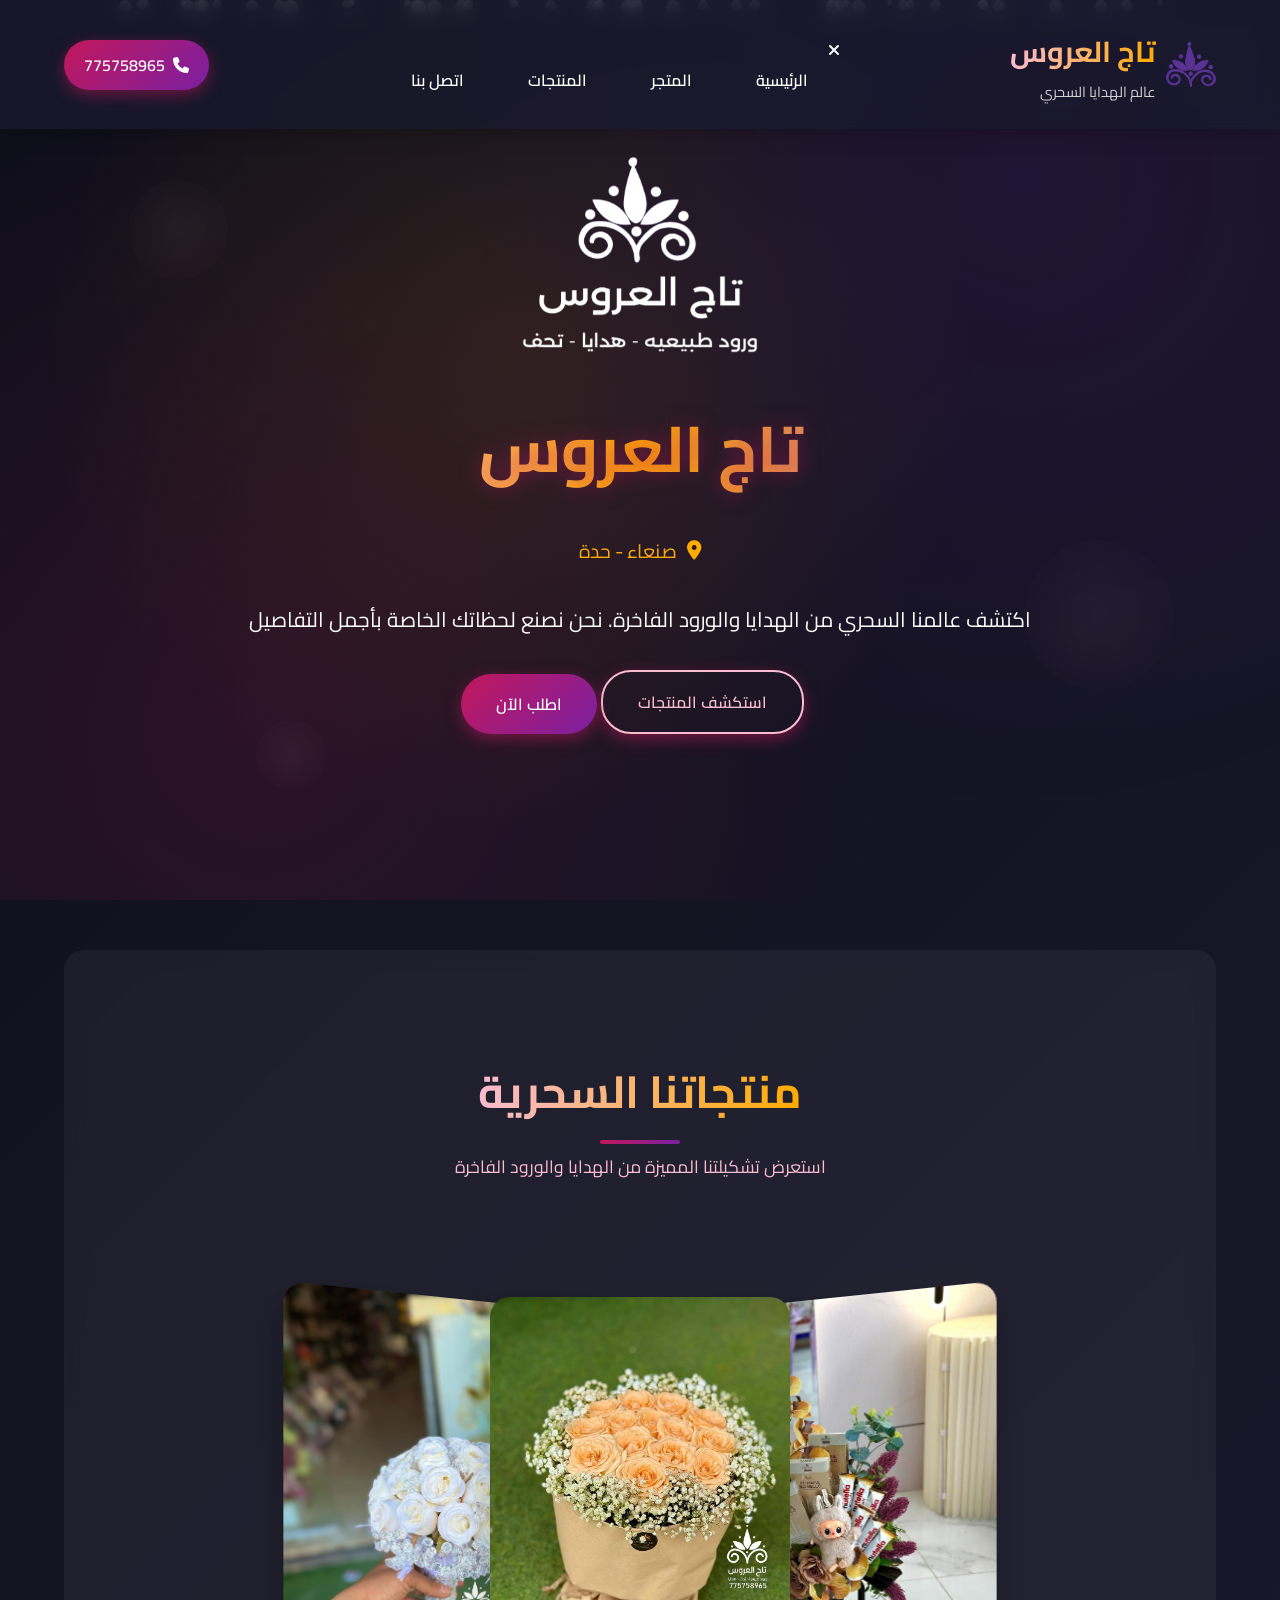
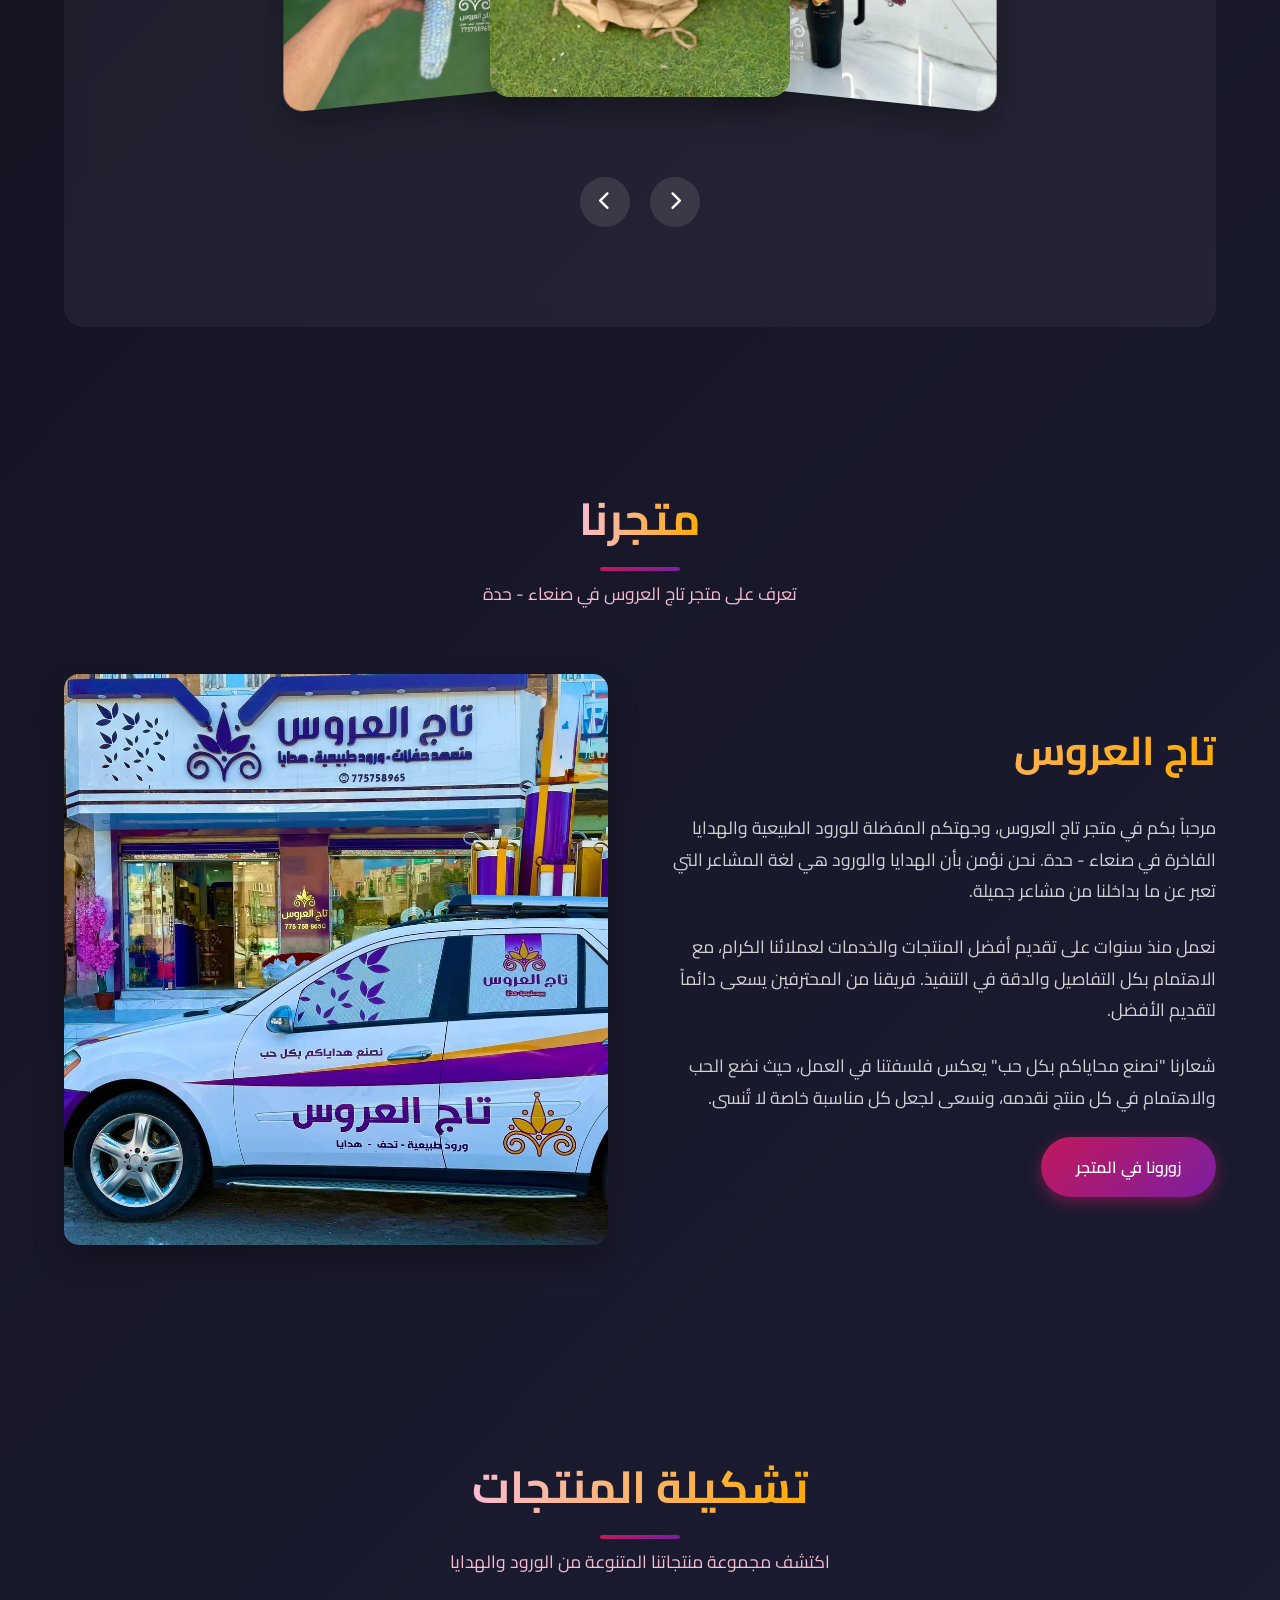
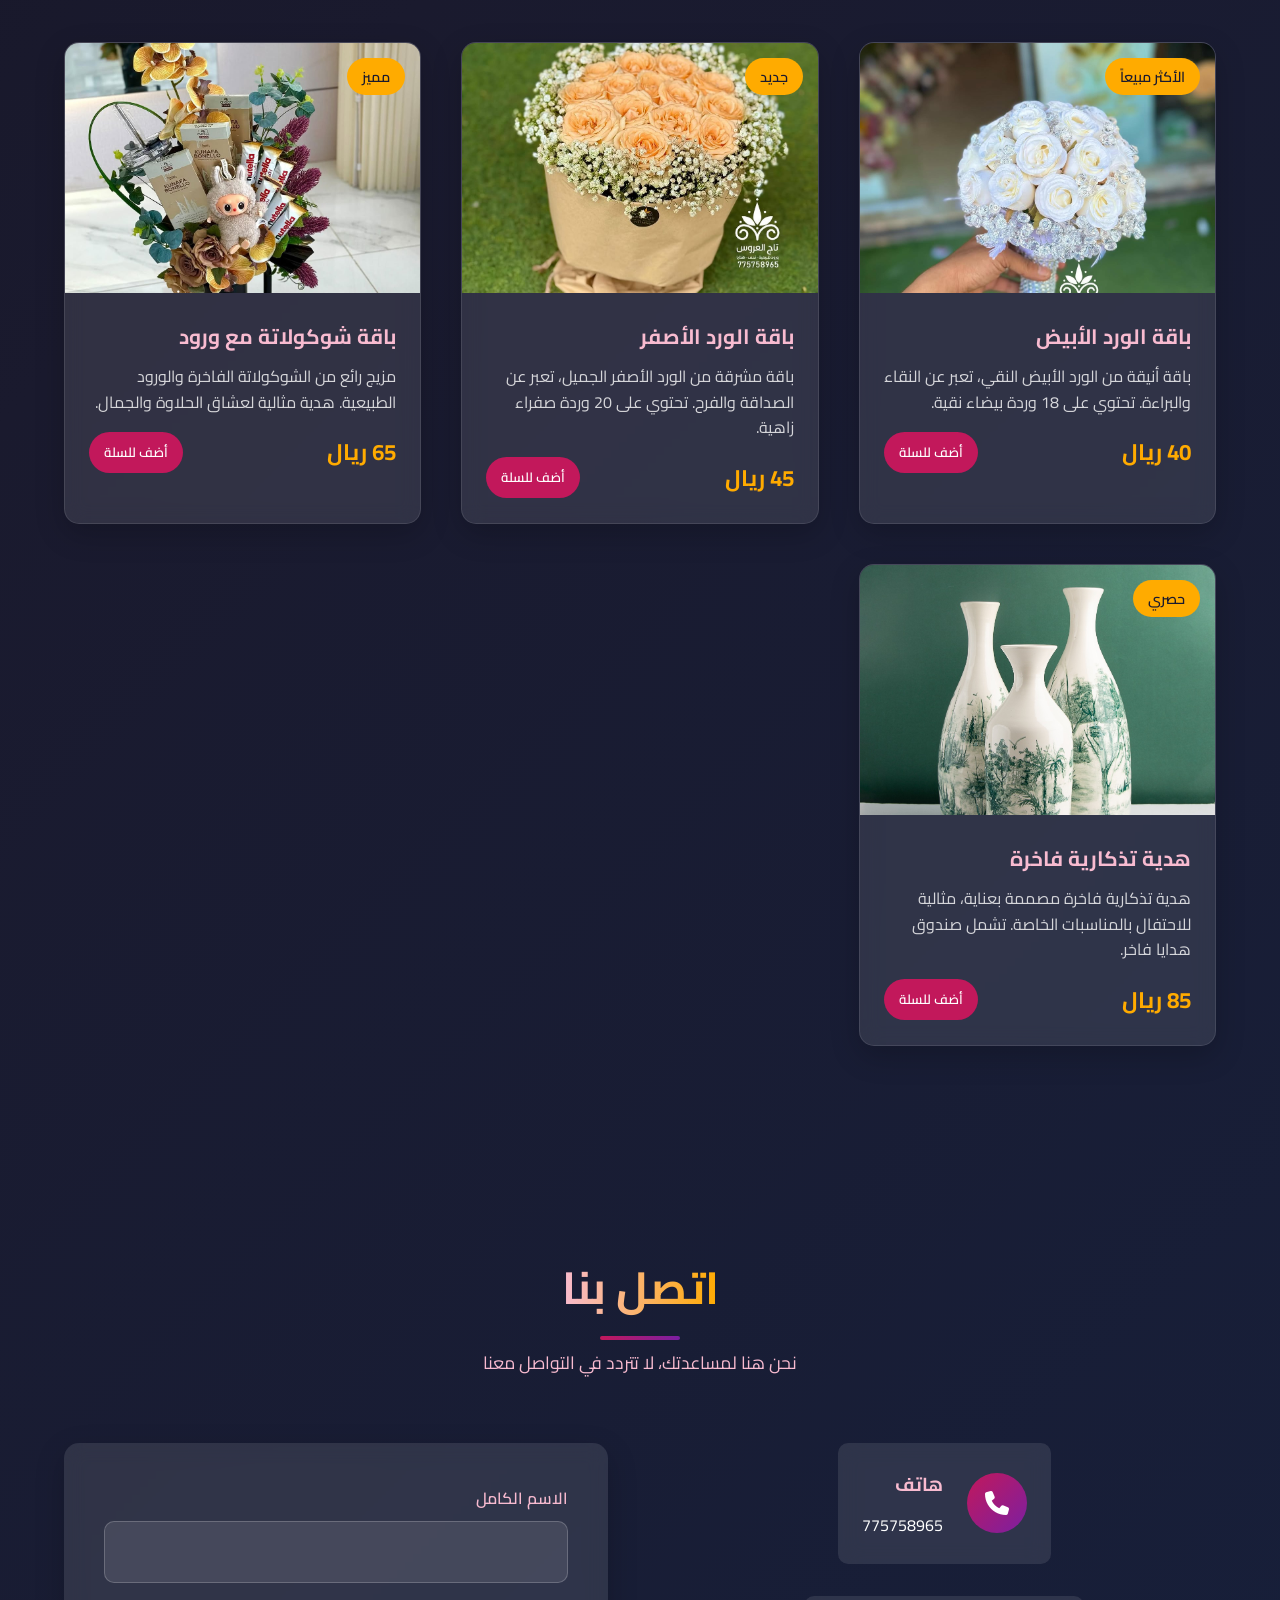
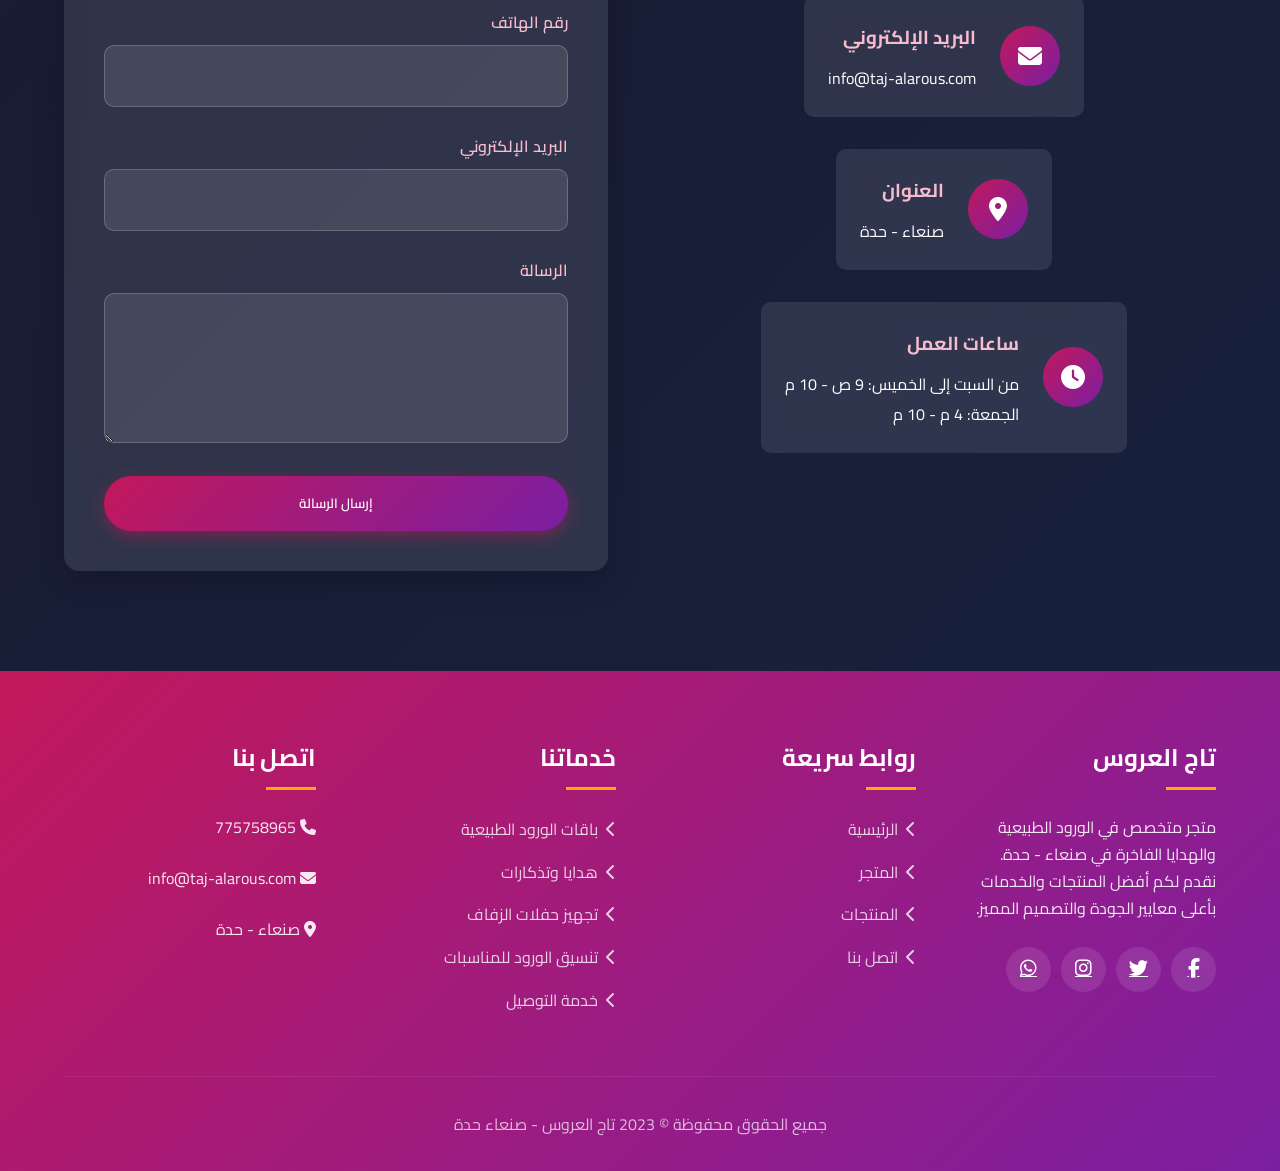
==== commit 7bb22ef1: "Add files via upload" ====
--- a/index.html
+++ b/index.html
@@ -1202,27 +1202,27 @@
         
         <div class="showcase-container">
             <div class="showcase-product">
-                <img src="images/a4.jpg" alt="باقة ورد حمراء">
+                <img src="images/a4.jpg" alt="باقة ورد أبيض">
                 <div class="product-info">
-                    <h3>باقة الورد الأحمر</h3>
-                    <p>باقة مميزة من الورد الأحمر الطازج تعبر عن الحب والعاطفة</p>
+                    <h3>باقة الورد الأبيض</h3>
+                    <p>باقة أنيقة من الورد الأبيض النقي تعبر عن النقاء والبراءة. تحتوي على 18 وردة بيضاء نقية.</p>
+                    <div class="product-price">40 ريال</div>
+                </div>
+            </div>
+            <div class="showcase-product">
+                <img src="images/a5.jpg" alt="باقة ورد أصفر">
+                <div class="product-info">
+                    <h3>باقة الورد الأصفر</h3>
+                    <p>باقة مشرقة من الورد الأصفر الجميل تعبر عن الصداقة والفرح. تحتوي على 20 وردة صفراء زاهية.</p>
                     <div class="product-price">45 ريال</div>
                 </div>
             </div>
             <div class="showcase-product">
-                <img src="images/a7.jpg" alt="هدية تذكارية">
+                <img src="images/a6.jpg" alt="باقة شوكولاتة مع ورود">
                 <div class="product-info">
-                    <h3>هدية تذكارية فاخرة</h3>
-                    <p>تصميم حصري يجمع بين الأناقة والجمال في هدية تذكارية لا تُنسى</p>
-                    <div class="product-price">85 ريال</div>
-                </div>
-            </div>
-            <div class="showcase-product">
-                <img src="images/a5.jpg" alt="باقة ورد بيضاء">
-                <div class="product-info">
-                    <h3>باقة الورد الأبيض</h3>
-                    <p>باقة أنيقة من الورد الأبيض النقي تعبر عن النقاء والبراءة</p>
-                    <div class="product-price">40 ريال</div>
+                    <h3>باقة شوكولاتة مع ورود</h3>
+                    <p>مزيج رائع من الشوكولاتة الفاخرة والورود الطبيعية. هدية مثالية لعشاق الحلاوة والجمال.</p>
+                    <div class="product-price">65 ريال</div>
                 </div>
             </div>
         </div>
@@ -1268,10 +1268,10 @@
                         <div class="product-badge">الأكثر مبيعاً</div>
                     </div>
                     <div class="product-content">
-                        <h3>باقة الورد الأحمر</h3>
-                        <p>باقة مميزة من الورد الأحمر الطازج، مثالية للتعبير عن الحب والإعجاب. تحتوي على 24 وردة طازجة.</p>
+                        <h3>باقة الورد الأبيض</h3>
+                        <p>باقة أنيقة من الورد الأبيض النقي، تعبر عن النقاء والبراءة. تحتوي على 18 وردة بيضاء نقية.</p>
                         <div class="price">
-                            <span>45 ريال</span>
+                            <span>40 ريال</span>
                             <button class="add-to-cart">أضف للسلة</button>
                         </div>
                     </div>
@@ -1281,10 +1281,10 @@
                         <div class="product-badge">جديد</div>
                     </div>
                     <div class="product-content">
-                        <h3>باقة الورد الأبيض</h3>
-                        <p>باقة أنيقة من الورد الأبيض النقي، تعبر عن النقاء والبراءة. تحتوي على 18 وردة بيضاء نقية.</p>
+                        <h3>باقة الورد الأصفر</h3>
+                        <p>باقة مشرقة من الورد الأصفر الجميل، تعبر عن الصداقة والفرح. تحتوي على 20 وردة صفراء زاهية.</p>
                         <div class="price">
-                            <span>40 ريال</span>
+                            <span>45 ريال</span>
                             <button class="add-to-cart">أضف للسلة</button>
                         </div>
                     </div>
@@ -1294,10 +1294,10 @@
                         <div class="product-badge">مميز</div>
                     </div>
                     <div class="product-content">
-                        <h3>باقة ورد متنوعة</h3>
-                        <p>باقة جميلة تجمع بين أنواع متعددة من الورود الملونة، مثالية لتقديمها في مختلف المناسبات.</p>
+                        <h3>باقة شوكولاتة مع ورود</h3>
+                        <p>مزيج رائع من الشوكولاتة الفاخرة والورود الطبيعية. هدية مثالية لعشاق الحلاوة والجمال.</p>
                         <div class="price">
-                            <span>55 ريال</span>
+                            <span>65 ريال</span>
                             <button class="add-to-cart">أضف للسلة</button>
                         </div>
                     </div>
@@ -1557,4 +1557,4 @@
         });
     </script>
 </body>
-</html>
+</html>
